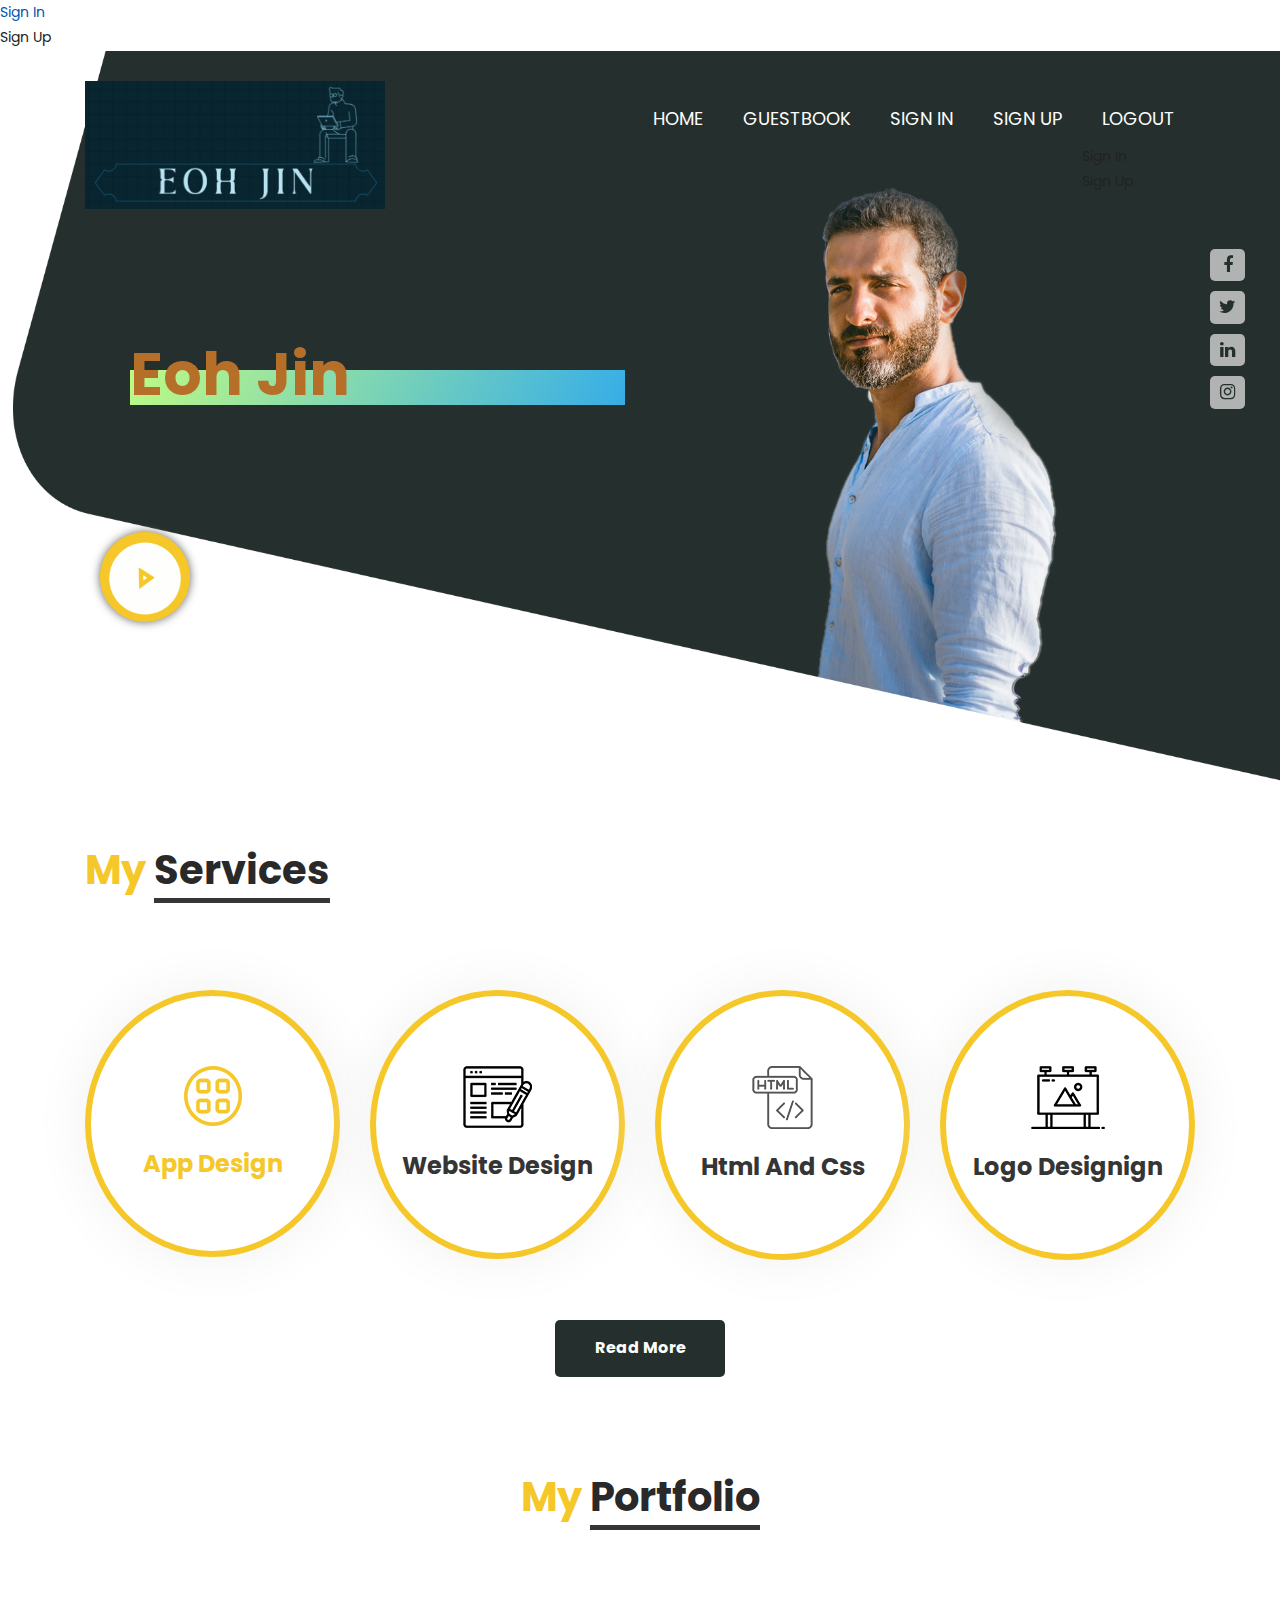
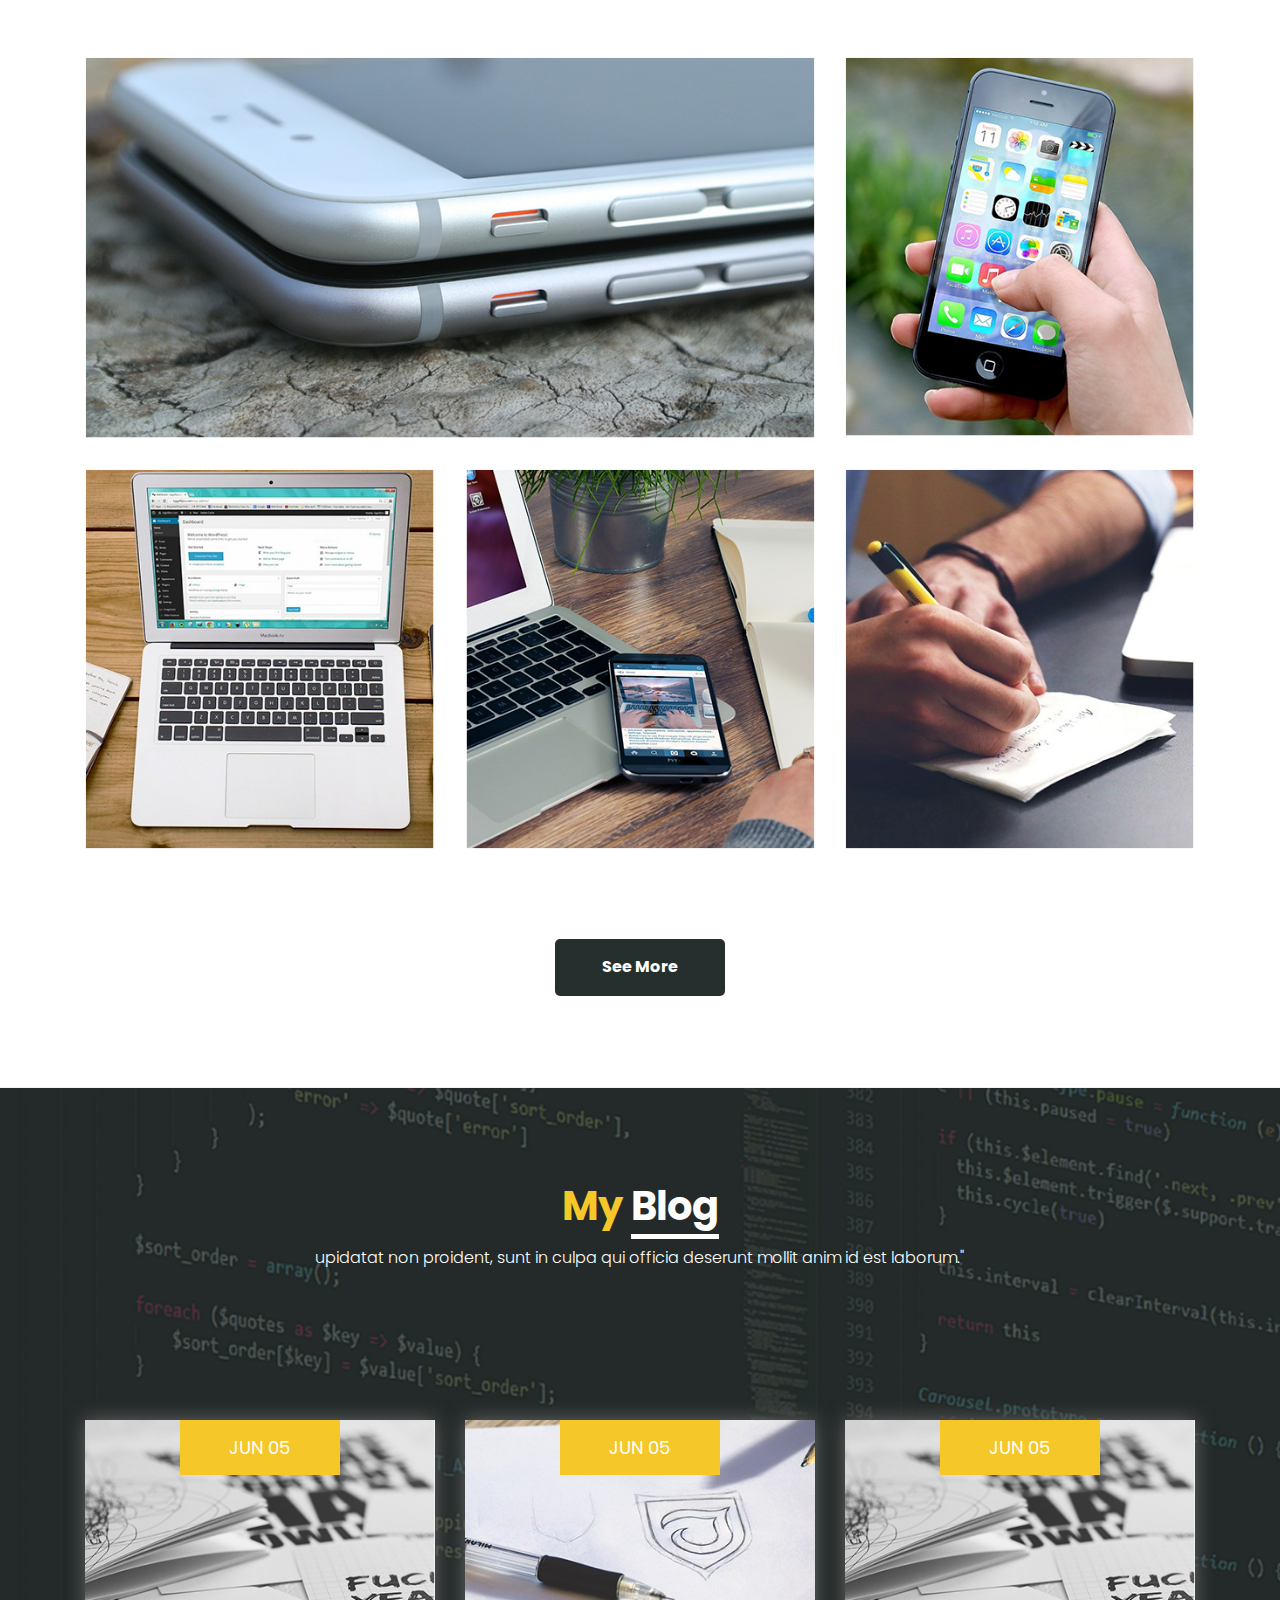
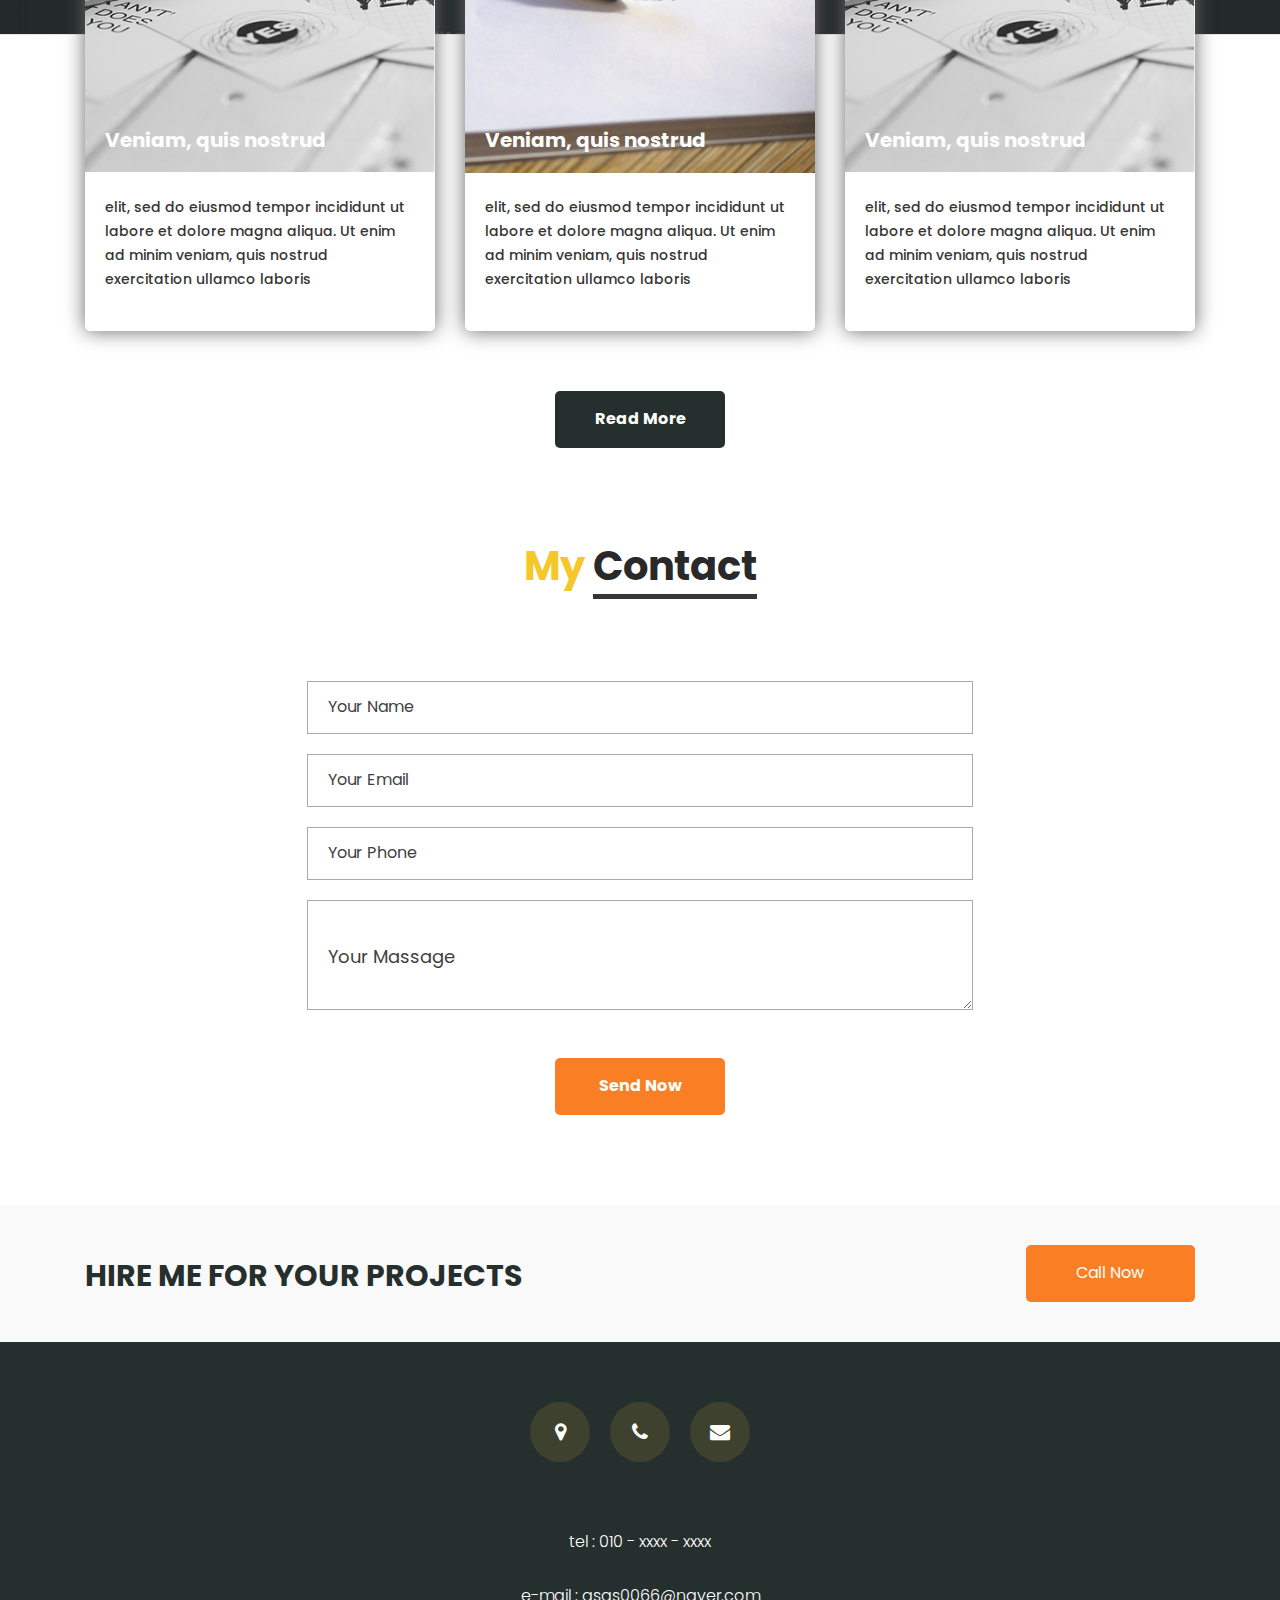
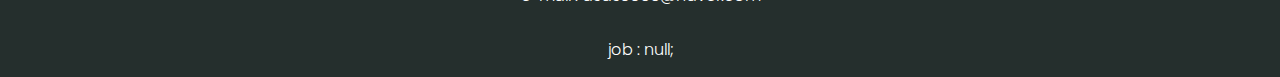
==== project/index.html @ a2859312 "Add files via upload" ====
<!DOCTYPE html>
<html lang="en">
   <head>
      <!-- basic -->
      <meta charset="utf-8">
      <meta http-equiv="X-UA-Compatible" content="IE=edge">
      <meta name="viewport" content="width=device-width, initial-scale=1">
      <!-- mobile metas -->
      <meta name="viewport" content="width=device-width, initial-scale=1">
      <meta name="viewport" content="initial-scale=1, maximum-scale=1">
      <!-- site metas -->
      <title>EOH JIN</title>
      <meta name="keywords" content="">
      <meta name="description" content="">
      <meta name="author" content="">
      <!-- bootstrap css -->
      <link rel="stylesheet" type="text/css" href="css/bootstrap.min.css">
      <!-- style css -->
      <link rel="stylesheet" type="text/css" href="css/style.css">
      <!-- Responsive-->
      <link rel="stylesheet" href="css/responsive.css">
      <!-- fevicon -->
      <link rel="icon" href="images/fevicon.png" type="image/gif">
      <!-- Scrollbar Custom CSS -->
      <link rel="stylesheet" href="css/jquery.mCustomScrollbar.min.css">
      <!-- Tweaks for older IEs-->
      <link rel="stylesheet" href="https://netdna.bootstrapcdn.com/font-awesome/4.0.3/css/font-awesome.css">
      <!-- fonts -->
      <link href="https://fonts.googleapis.com/css2?family=Poppins:wght@400;500;700&display=swap" rel="stylesheet">
      <!-- font awesome css -->
      <link rel="stylesheet" href="path/to/font-awesome/css/font-awesome.min.css">
   </head>
   <body>
      <nav>
         <ul>
             <li><a href="login.html" id="signInBtn">Sign In</a></li>
             <li><a href="contact.html" id="signUpBtn">Sign Up</a></li>
             <li><a href="#" id="logoutBtn" style="display: none;">Logout</a></li>
         </ul>
     </nav>
     
      <!-- header section start -->
      <div class="header_section">
         <div class="container">
            <nav class="navbar navbar-expand-lg navbar-light bg-light">
               <div class="logo"><a href="index.html"><img src="images/logo.png"></a></div>
               <button class="navbar-toggler" type="button" data-toggle="collapse" data-target="#navbarSupportedContent" aria-controls="navbarSupportedContent" aria-expanded="false" aria-label="Toggle navigation">
               <span class="navbar-toggler-icon"></span>
               </button>
               <div class="collapse navbar-collapse" id="navbarSupportedContent">
                  <ul class="navbar-nav ml-auto">
                     <li class="nav-item">
                        <a class="nav-link" href="index.html">Home</a>
                     </li>
                     <!-- <li class="nav-item">
                        <a class="nav-link" href="portfolio.html">Profile</a>
                     </li> -->
                     <li class="nav-item">
                        <a class="nav-link" href="service.html">Guestbook</a>
                     </li>
                     <li class="nav-item">
                        <a class="nav-link" href="blog.html">Sign in</a>
                     </li>
                     <li class="nav-item">
                        <a class="nav-link" href="contact.html">Sign up</a>
                     </li>
                     <li class="nav-item">
                        <a class="nav-link" href="" onclick="logout();">logout</a>


                        <ul>
                           <li><a href="blog.html" id="signInBtn">Sign In</a></li>
                           <li><a href="contact.html" id="signUpBtn">Sign Up</a></li>
                           <li><a href="#" id="logoutBtn" style="display: none;">Logout</a></li>
                       </ul>


                     </li>
                  </ul>
               </div>
            </nav>
         </div>
         <!-- banner section start -->
         <div class="banner_section layout_padding">
            <section class="slide-wrapper">
               <div class="container-fluid">
                  <div id="myCarousel" class="carousel slide" data-ride="carousel">
                     <ol class="carousel-indicators">
                        <li data-target="#myCarousel" data-slide-to="0" class="active"></li>
                        <li data-target="#myCarousel" data-slide-to="1"></li>
                        <li data-target="#myCarousel" data-slide-to="2"></li>
                        <li data-target="#myCarousel" data-slide-to="3"></li>
                     </ol>
                     <div class="carousel-inner">
                        <div class="carousel-item active">
                           <div class="container-fluid">
                              <div class="row">
                                 <div class="col-md-6">
                                    <div class="banner_taital_main">
                                       <h1 class="banner_taital">Eoh Jin<br></h1>
                                    </div>
                                 </div>
                                 <div class="col-md-6">
                                    <div class="social_icon">
                                       <ul>
                                          <li><a href="#"><i class="fa fa-facebook" aria-hidden="true"></i></a></li>
                                          <li><a href="#"><i class="fa fa-twitter" aria-hidden="true"></i></a></li>
                                          <li><a href="#"><i class="fa fa-linkedin" aria-hidden="true"></i></a></li>
                                          <li><a href="#"><i class="fa fa-instagram" aria-hidden="true"></i></a></li>
                                       </ul>
                                    </div>
                                 </div>
                              </div>
                           </div>
                        </div>
                        <div class="carousel-item">
                           <div class="container-fluid">
                              <div class="row">
                                 <div class="col-md-6">
                                    <div class="banner_taital_main">
                                       <h3 class="banner_text">Hello Am <br>Joy Seno</h3>
                                       <h1 class="banner_taital">UI/UX Designer</h1>
                                    </div>
                                 </div>
                                 <div class="col-md-6">
                                    <div class="social_icon">
                                       <ul>
                                          <li><a href="#"><i class="fa fa-facebook" aria-hidden="true"></i></a></li>
                                          <li><a href="#"><i class="fa fa-twitter" aria-hidden="true"></i></a></li>
                                          <li><a href="#"><i class="fa fa-linkedin" aria-hidden="true"></i></a></li>
                                          <li><a href="#"><i class="fa fa-instagram" aria-hidden="true"></i></a></li>
                                       </ul>
                                    </div>
                                 </div>
                              </div>
                           </div>
                        </div>
                        <div class="carousel-item">
                           <div class="container-fluid">
                              <div class="row">
                                 <div class="col-md-6">
                                    <div class="banner_taital_main">
                                       <h3 class="banner_text">Hello Am <br>Joy Seno</h3>
                                       <h1 class="banner_taital">UI/UX Designer</h1>
                                    </div>
                                 </div>
                                 <div class="col-md-6">
                                    <div class="social_icon">
                                       <ul>
                                          <li><a href="#"><i class="fa fa-facebook" aria-hidden="true"></i></a></li>
                                          <li><a href="#"><i class="fa fa-twitter" aria-hidden="true"></i></a></li>
                                          <li><a href="#"><i class="fa fa-linkedin" aria-hidden="true"></i></a></li>
                                          <li><a href="#"><i class="fa fa-instagram" aria-hidden="true"></i></a></li>
                                       </ul>
                                    </div>
                                 </div>
                              </div>
                           </div>
                        </div>
                        <div class="carousel-item">
                           <div class="container-fluid">
                              <div class="row">
                                 <div class="col-md-6">
                                    <div class="banner_taital_main">
                                       <h3 class="banner_text">Hello Am <br>Joy Seno</h3>
                                       <h1 class="banner_taital">UI/UX Designer</h1>
                                    </div>
                                 </div>
                                 <div class="col-md-6">
                                    <div class="social_icon">
                                       <ul>
                                          <li><a href="#"><i class="fa fa-facebook" aria-hidden="true"></i></a></li>
                                          <li><a href="#"><i class="fa fa-twitter" aria-hidden="true"></i></a></li>
                                          <li><a href="#"><i class="fa fa-linkedin" aria-hidden="true"></i></a></li>
                                          <li><a href="#"><i class="fa fa-instagram" aria-hidden="true"></i></a></li>
                                       </ul>
                                    </div>
                                 </div>
                              </div>
                           </div>
                        </div>
                     </div>
                  </div>
               </div>
            </section>
            <div class="container">
               <div class="video_bt">
                  <div class="play_icon"><img src="images/play-icon.png"></div>
               </div>
            </div>
         </div>
         <!-- banner section end -->
      </div>
      <!-- header section end -->
      <!-- services section start -->
      <div class="services_section layout_padding">
         <div class="container">
            <div class="row">
               <div class="col-sm-12">
                  <h1 class="services_taital">My <span class="portfolio_taital_1">Services</span></h1>
               </div>
            </div>
         </div>
         <div class="container">
            <div class="services_section_2">
               <div class="row">
                  <div class="col-lg-3 col-sm-6">
                     <div class="box_main ">
                        <div class="app_icon"><img src="images/icon-1.png"></div>
                        <div class="app_icon_1"><img src="images/icon-1.png"></div>
                        <h4 class="services_text active">App Design</h4>
                     </div>
                  </div>
                  <div class="col-lg-3 col-sm-6">
                     <div class="box_main ">
                        <div class="app_icon"><img src="images/icon-2.png"></div>
                        <div class="app_icon_1"><img src="images/icon-6.png"></div>
                        <h4 class="services_text">Website Design</h4>
                     </div>
                  </div>
                  <div class="col-lg-3 col-sm-6">
                     <div class="box_main ">
                        <div class="app_icon"><img src="images/icon-3.png"></div>
                        <div class="app_icon_1"><img src="images/icon-7.png"></div>
                        <h4 class="services_text">Html And Css</h4>
                     </div>
                  </div>
                  <div class="col-lg-3 col-sm-6">
                     <div class="box_main ">
                        <div class="app_icon"><img src="images/icon-4.png"></div>
                        <div class="app_icon_1"><img src="images/icon-8.png"></div>
                        <h4 class="services_text">Logo Designign</h4>
                     </div>
                  </div>
               </div>
               <div class="readmore_bt"><a href="#">Read More</a></div>
            </div>
         </div>
      </div>
      <!-- services section end -->
      <!-- portfolio section start -->
      <div class="portfolio_section layout_padding">
         <div class="container">
            <div class="row">
               <div class="col-sm-12">
                  <h1 class="portfolio_taital">My <span class="portfolio_taital_1">Portfolio</span></h1>
               </div>
            </div>
            <div class="portfolio_section">
               <div class="portfolio_section_2">
                  <div class="row">
                     <div class="col-md-8">
                        <div class="container_main">
                           <img src="images/img-1.png" alt="" class="image">
                           <div class="overlay">
                              <div class="text">
                                 <div class="btn_main">
                                    <div class="buy_bt"><a href="#">See More</a></div>
                                 </div>
                              </div>
                           </div>
                        </div>
                     </div>
                     <div class="col-md-4">
                        <div class="container_main">
                           <img src="images/img-2.png" alt="" class="image">
                           <div class="overlay">
                              <div class="text">
                                 <div class="btn_main">
                                    <div class="buy_bt"><a href="#">See More</a></div>
                                 </div>
                              </div>
                           </div>
                        </div>
                     </div>
                  </div>
               </div>
               <div class="portfolio_section_2">
                  <div class="row">
                     <div class="col-md-4">
                        <div class="container_main">
                           <img src="images/img-3.png" alt="" class="image">
                           <div class="overlay">
                              <div class="text">
                                 <div class="btn_main">
                                    <div class="buy_bt"><a href="#">See More</a></div>
                                 </div>
                              </div>
                           </div>
                        </div>
                     </div>
                     <div class="col-md-4">
                        <div class="container_main">
                           <img src="images/img-4.png" alt="" class="image">
                           <div class="overlay">
                              <div class="text">
                                 <div class="btn_main">
                                    <div class="buy_bt"><a href="#">See More</a></div>
                                 </div>
                              </div>
                           </div>
                        </div>
                     </div>
                     <div class="col-md-4">
                        <div class="container_main">
                           <img src="images/img-5.png" alt="" class="image">
                           <div class="overlay">
                              <div class="text">
                                 <div class="btn_main">
                                    <div class="buy_bt"><a href="#">See More</a></div>
                                 </div>
                              </div>
                           </div>
                        </div>
                     </div>
                  </div>
               </div>
            </div>
            <div class="seemore_bt"><a href="#">See More</a></div>
         </div>
      </div>
      <!-- portfolio section end -->
      <!-- blog section start -->
      <div class="blog_section layout_padding">
         <div class="container">
            <div class="row">
               <div class="col-sm-12">
                  <h1 class="blog_taital">My <span class="blog_taital_1">Blog</span></h1>
                  <p class="blog_text">upidatat non proident, sunt in culpa qui officia deserunt mollit anim id est laborum."</p>
               </div>
            </div>
         </div>
         <div class="blog_section_2">
            <div class="container">
               <div class="row">
                  <div class="col-md-4">
                     <div class="blog_box">
                        <div class="blog_img">
                           <h4 class="date_text">Jun 05</h4>
                           <h4 class="prep_text">Veniam, quis nostrud </h4>
                        </div>
                        <p class="lorem_text">elit, sed do eiusmod tempor incididunt ut labore et dolore magna aliqua. Ut enim ad minim veniam, quis nostrud exercitation ullamco laboris</p>
                     </div>
                  </div>
                  <div class="col-md-4">
                     <div class="blog_box">
                        <div class="blog_img_2">
                           <h4 class="date_text">Jun 05</h4>
                           <h4 class="prep_text">Veniam, quis nostrud </h4>
                        </div>
                        <p class="lorem_text">elit, sed do eiusmod tempor incididunt ut labore et dolore magna aliqua. Ut enim ad minim veniam, quis nostrud exercitation ullamco laboris</p>
                     </div>
                  </div>
                  <div class="col-md-4">
                     <div class="blog_box">
                        <div class="blog_box_3">
                           <div class="blog_img">
                              <h4 class="date_text">Jun 05</h4>
                              <h4 class="prep_text">Veniam, quis nostrud </h4>
                           </div>
                           <p class="lorem_text">elit, sed do eiusmod tempor incididunt ut labore et dolore magna aliqua. Ut enim ad minim veniam, quis nostrud exercitation ullamco laboris</p>
                        </div>
                     </div>
                  </div>
               </div>
               <div class="readmore_bt_1"><a href="#">Read More</a></div>
            </div>
         </div>
      </div>
      <!-- blog section end -->
      <!-- contact section start -->
      <div class="contact_section layout_padding">
         <div class="container">
            <div class="row">
               <div class="col-sm-12">
                  <h1 class="contact_taital">My <span class="contact_taital_1">Contact</span></h1>
               </div>
            </div>
            <div class="contact_section_2">
               <div class="row">
                  <div class="col-md-12">
                     <div class="mail_section_1">
                        <input type="text" class="mail_text" placeholder="Your Name" name="Your Name">
                        <input type="text" class="mail_text" placeholder="Your Email" name="Your Email">
                        <input type="text" class="mail_text" placeholder="Your Phone" name="Your Phone">
                        <textarea class="massage-bt" placeholder="Your Massage" rows="5" id="comment" name="Your Massage"></textarea>
                        <div class="send_bt"><a href="#">Send Now</a></div>
                     </div>
                  </div>
               </div>
            </div>
         </div>
      </div>
      <!-- contact section end -->
      <!-- project box section start -->
      <div class="project_box">
         <div class="container">
            <div class="project_main">
               <h1 class="hire_text">Hire me for your projects</h1>
               <div class="callnow_bt"><a href="#">Call Now</a></div>
            </div>
         </div>
      </div>
      <!-- project box section end -->
      <!-- footer section start -->
      <div class="footer_section">
         <div class="container">
            <div class="location_text">
               <ul>
                  <li>
                     <a href="#"><i class="fa fa-map-marker" aria-hidden="true"></i></a>
                  </li>
                  <li>
                     <a href="#"><i class="fa fa-phone" aria-hidden="true"></i></a>
                  </li>
                  <li>
                     <a href="#"><i class="fa fa-envelope" aria-hidden="true"></i></a>
                  </li>
               </ul>
            </div>
         </div>
      </div>
      <!-- footer section end -->
      <!-- copyright section start -->
      <div class="copyright_section">
         <div class="container">
            <p class="copyright_text">tel : 010 - xxxx - xxxx</p>
            <p class="copyright_text">e-mail : asas0066@naver.com</p>
            <p class="copyright_text">job : null;</p>
         </div>
      </div>
      <!-- copyright section end -->
      <!-- Javascript files-->
      <script src="js/jquery.min.js"></script>
      <script src="js/popper.min.js"></script>
      <script src="js/bootstrap.bundle.min.js"></script>
      <script src="js/jquery-3.0.0.min.js"></script>
      <script src="js/plugin.js"></script>
      <!-- sidebar -->
      <script src="js/jquery.mCustomScrollbar.concat.min.js"></script>
      <script src="js/custom.js"></script>
      <script>
         $('#myCarousel').carousel({
            interval: false
         });
         
         //scroll slides on swipe for touch enabled devices
         
         $("#myCarousel").on("touchstart", function(event){
         
            var yClick = event.originalEvent.touches[0].pageY;
            $(this).one("touchmove", function(event){
         
                var yMove = event.originalEvent.touches[0].pageY;
                if( Math.floor(yClick - yMove) > 1 ){
                    $(".carousel").carousel('next');
                }
                else if( Math.floor(yClick - yMove) < -1 ){
                    $(".carousel").carousel('prev');
                }
            });
            $(".carousel").on("touchend", function(){
                $(this).off("touchmove");
            });
         });

         document.addEventListener("DOMContentLoaded", function () {
    const signInBtn = document.getElementById("signInBtn");
    const signUpBtn = document.getElementById("signUpBtn");
    const logoutBtn = document.getElementById("logoutBtn");

    // 로그인 상태 확인 (예: localStorage에 userId가 저장되어 있으면 로그인 상태)
    const isLoggedIn = localStorage.getItem("userId");

    if (isLoggedIn) {
        signInBtn.style.display = "none";
        signUpBtn.style.display = "none";
        logoutBtn.style.display = "block";
    } else {
        signInBtn.style.display = "block";
        signUpBtn.style.display = "block";
        logoutBtn.style.display = "none";
    }

    // 로그아웃 버튼 클릭 시 로그아웃 처리
    logoutBtn.addEventListener("click", function () {
        localStorage.removeItem("userId"); // 로그인 정보 삭제
        alert("로그아웃 되었습니다.");
        location.reload(); // 페이지 새로고침
    });
});

         // function logout() {
         //    localStorage.removeItem('sign');
         //    alert('로그아웃 되었습니다.');
         //    if(JSON.parse(localStorage.getItem('sign'))) {
         //       console.log('ddd');
         //    }
         // }
      </script>
   </body>
</html>
---- project/css/style.css ----
/*--------------------------------------------------------------------- File Name: style.css ---------------------------------------------------------------------*/


/*--------------------------------------------------------------------- import Fonts ---------------------------------------------------------------------*/

@import url('https://fonts.googleapis.com/css?family=Rajdhani:300,400,500,600,700');
@import url('https://fonts.googleapis.com/css?family=Poppins:100,100i,200,200i,300,300i,400,400i,500,500i,600,600i,700,700i,800,800i,900,900i');
@font-face {
    font-family: "Righteous";
    src: url("../fonts/BalooChettan-Regular.ttf");
    src: url("../fonts/BalooChettan-Regular.ttf");
}


/*****---------------------------------------- 1) font-family: 'Rajdhani', sans-serif;
 2) font-family: 'Poppins', sans-serif;
 ----------------------------------------*****/


/*--------------------------------------------------------------------- import Files ---------------------------------------------------------------------*/

@import url(animate.min.css);
@import url(normalize.css);
@import url(icomoon.css);
@import url(css/font-awesome.min.css);
@import url(meanmenu.css);
@import url(owl.carousel.min.css);
@import url(swiper.min.css);
@import url(slick.css);
@import url(jquery.fancybox.min.css);
@import url(jquery-ui.css);
@import url(nice-select.css);

/*--------------------------------------------------------------------- skeleton ---------------------------------------------------------------------*/

* {
    box-sizing: border-box !important;
    transition: ease all 0.5s;
}

html {
    scroll-behavior: smooth;
}

body {
    color: #666666;
    font-size: 14px;
    line-height: 1.80857;
    font-weight: normal;
    overflow-x: hidden;
    font-family: 'Poppins', sans-serif;
}

a {
    color: #1f1f1f;
    text-decoration: none !important;
    outline: none !important;
    -webkit-transition: all .3s ease-in-out;
    -moz-transition: all .3s ease-in-out;
    -ms-transition: all .3s ease-in-out;
    -o-transition: all .3s ease-in-out;
    transition: all .3s ease-in-out;
}

h1,
h2,
h3,
h4,
h5,
h6 {
    letter-spacing: 0;
    font-weight: normal;
    position: relative;
    padding: 0 0 10px 0;
    font-weight: normal;
    line-height: normal;
    color: #111111;
    margin: 0
}

h1 {
    font-size: 24px
}

h2 {
    font-size: 22px
}

h3 {
    font-size: 18px
}

h4 {
    font-size: 16px
}

h5 {
    font-size: 14px
}

h6 {
    font-size: 13px
}

*,
*::after,
*::before {
    -webkit-box-sizing: border-box;
    -moz-box-sizing: border-box;
    box-sizing: border-box;
}

h1 a,
h2 a,
h3 a,
h4 a,
h5 a,
h6 a {
    color: #212121;
    text-decoration: none!important;
    opacity: 1
}

button:focus {
    outline: none;
}

ul,
li,
ol {
    margin: 0px;
    padding: 0px;
    list-style: none;
}

p {
    margin: 20px;
    font-weight: 300;
    font-size: 15px;
    line-height: 24px;
}

a {
    color: #222222;
    text-decoration: none;
    outline: none !important;
}

a,
.btn {
    text-decoration: none !important;
    outline: none !important;
    -webkit-transition: all .3s ease-in-out;
    -moz-transition: all .3s ease-in-out;
    -ms-transition: all .3s ease-in-out;
    -o-transition: all .3s ease-in-out;
    transition: all .3s ease-in-out;
}

img {
    max-width: 100%;
    height: auto;
}

 :focus {
    outline: 0;
}

.paddind_bottom_0 {
    padding-bottom: 0 !important;
}

.btn-custom {
    margin-top: 20px;
    background-color: transparent !important;
    border: 2px solid #ddd;
    padding: 12px 40px;
    font-size: 16px;
}

.lead {
    font-size: 18px;
    line-height: 30px;
    color: #767676;
    margin: 0;
    padding: 0;
}

.form-control:focus {
    border-color: #ffffff !important;
    box-shadow: 0 0 0 .2rem rgba(255, 255, 255, .25);
}

.navbar-form input {
    border: none !important;
}

.badge {
    font-weight: 500;
}

blockquote {
    margin: 20px 0 20px;
    padding: 30px;
}

button {
    border: 0;
    margin: 0;
    padding: 0;
    cursor: pointer;
}

.full {
    float: left;
    width: 100%;
}

.layout_padding {
    padding-top: 90px;
    padding-bottom: 0px;
}

.padding_0 {
    padding: 0px;
}


/* header section start */

.header_section {
    width: 100%;
    float: left;
    background-image: url(../images/banner-bg.png);
    height: auto;
    background-size: 100%;
    background-repeat: no-repeat;
}

.header_bg {
    background: #000;
}

.bg-light {
    background-color: transparent !important;
}

.logo {
    width: 27%;
    float: left;
}

.ml-auto,
.mx-auto {
    margin-left: auto!important;
}

.navbar-expand-lg .navbar-nav .nav-link {
    padding-right: 20px;
    padding-left: 20px;
    font-size: 18px;
    color: #fefefd;
    border-radius: 40px;
    text-transform: uppercase;
}

.navbar-light .navbar-nav .nav-link:focus,
.navbar-light .navbar-nav .nav-link:hover {
    color: #f8ca29;
}

.navbar {
    padding: 30px 0px 30px 0px;
}


/* header section end */


/* banner section start */

.banner_section {
    width: 100%;
    float: left;
    padding: 0px 0px 220px 0px;
}

.banner_taital_main {
    width: 100%;
    float: left;
    padding-left: 100px;
    padding-top: 100px;
}

.banner_taital {
    width: 100%;
    float: left;
    font-size: 60px;
    color: #fefefd;
    font-weight: bold;
    padding-bottom: 0px;
    line-height: 70px;
    background-image: linear-gradient(120deg, #bffa84 0%, #36ade8 100%);
    background-repeat: no-repeat;
    background-size: 100% 50%;
    background-position: 0 88%;
    transition: background-size 0.25s ease-in;
    color: rgb(181, 111, 41);
}

.banner_taital:hover {
    background-size: 100% 100%;
}

.banner_text {
    width: 100%;
    float: left;
    font-size: 24px;
    color: #fefefd;
}

.social_icon {
    width: 100%;
    float: right;
    text-align: right;
}

.social_icon ul {
    margin: 0px;
    padding: 0px;
    display: inline-block;
}

.social_icon li {}

.social_icon li a {
    float: left;
    padding: 0px 0px;
    background-color: #b0b3b2;
    color: #252f2d;
    border-radius: 5px;
    font-size: 18px;
    margin-right: 5px;
    width: 35px;
    text-align: center;
    margin-top: 10px;
}

.social_icon li a:hover {
    background-color: #ffffff;
    color: #252f2d;
}

.video_bt {
    width: 100%;
    float: left;
    padding-top: 120px;
    padding-left: 20px;
}

.play_icon img {
    width: 80px;
}

.play_icon {
    width: 100%;
    margin: 0 auto;
    position: relative;
    z-index: 5;
}

.play_icon::before {
    content: '';
    position: absolute;
    top: 40px;
    left: 40px;
    width: 90px;
    height: 90px;
    transform: translate(-50%, -50%);
    background-color: #f5c729;
    border-radius: 100%;
    animation: fadeEffect 1.3s infinite ease;
    box-shadow: 0px 0px 10px 0px;
    right: initial;
    margin: 0 auto;
    z-index: -1;
}

@keyframes fadeEffect {
    0% {
        transform: translate(-50%, -50%) scale(1);
        opacity: 1
    }
    100% {
        transform: translate(-50%, -50%) scale(1.2);
        opacity: 0;
    }
}

.carousel-inner,
.carousel,
.carousel-item,
.container,
.fill {
    width: 100%;
    background-position: center center;
    background-size: cover;
}

.slide-wrapper {
    display: inline;
}

.slide-wrapper .container {
    padding: 0;
}


/*------------------------------ vertical bootstrap slider----------------------------*/

.banner_section .carousel-inner>.carousel-item.carousel-item-next,
.banner_section .carousel-inner>.carousel-item.active.carousel-item-right {
    transform: translate3d(0, 100%, 0);
    -webkit-transform: translate3d(0, 100%, 0);
    -ms-transform: translate3d(0, 100%, 0);
    -moz-transform: translate3d(0, 100%, 0);
    -o-transform: translate3d(0, 100%, 0);
    top: 0;
}

.banner_section .carousel-inner>.carousel-item.carousel-item-prev,
.banner_section .carousel-inner>.carousel-item.active.carousel-item-left {
    transform: translate3d(0, -100%, 0);
    -webkit-transform: translate3d(0, -100%, 0);
    -moz-transform: translate3d(0, -100%, 0);
    -ms-transform: translate3d(0, -100%, 0);
    -o-transform: translate3d(0, -100%, 0);
    top: 0;
}

.banner_section .carousel-inner>.carousel-item.next.carousel-item-left,
.banner_section .carousel-inner>.carousel-item.carousel-item-prev.carousel-item-right,
.banner_section .carousel-inner>.carousel-item.active {
    transform: translate3d(0, 0, 0);
    -webkit-transform: translate3d(0, 0, 0);
    -ms-transform: translate3d(0, 0, 0);
    ;
    -moz-transform: translate3d(0, 0, 0);
    -o-transform: translate3d(0, 0, 0);
    top: 0;
}


/*------------------------------- vertical carousel indicators ------------------------------*/

.carousel-indicators {
    position: absolute;
    top: 0;
    bottom: 0;
    margin: auto;
    height: 20px;
    right: 10px;
    left: auto;
    width: auto;
    -webkit-transform: rotate(90deg);
    -moz-transform: rotate(90deg);
    -ms-transform: rotate(90deg);
    -o-transform: rotate(90deg);
    transform: rotate(90deg);
    display: none;
}

.carousel-indicators li {
    display: block;
    margin-bottom: 5px;
    width: 15px;
    height: 15px;
    border-radius: 100%;
    background-color: #0fbdd7
}

.carousel-indicators li.active {
    margin-bottom: 5px;
    background: #ffffff;
}


/* banner section end */


/* services section start */

.services_section {
    width: 100%;
    float: left;
    padding-top: 0px;
}

.services_taital {
    width: 100%;
    float: left;
    font-size: 40px;
    color: #f5c729;
    font-weight: bold;
}

.services_text {
    width: 100%;
    font-size: 24px;
    color: #343534;
    font-weight: bold;
    padding: 20px 0px 0px 0px;
    text-align: center;
}

.services_section_2 {
    width: 100%;
    float: left;
    padding-top: 80px;
}

.box_main {
    width: 100%;
    border-radius: 100%;
    border: 6px solid #f5c729;
    height: auto;
    padding: 70px 0px;
    box-shadow: 0px 0px 60px 0px #f0f0ef;
}

.app_icon {
    width: 100%;
    margin: 0 auto;
    text-align: center;
    align-items: center;
    justify-content: center;
}

.app_icon_1 {
    width: 100%;
    margin: 0 auto;
    text-align: center;
    align-items: center;
    justify-content: center;
    display: none;
}

.box_main:hover .services_text {
    color: #f5c729;
}

.services_text.active {
    color: #f5c729;
}

.box_main:hover .app_icon_1 {
    display: block;
}

.box_main:hover .app_icon {
    display: none;
}

.readmore_bt {
    width: 170px;
    margin: 0 auto;
    text-align: center;
    margin-top: 50px;
}

.readmore_bt a {
    width: 100%;
    float: left;
    text-align: center;
    font-size: 16px;
    color: #fefefd;
    background-color: #252f2d;
    padding: 14px 20px;
    margin-top: 10px;
    border-radius: 5px;
    font-weight: bold;
}

.readmore_bt a:hover {
    background-color: #f5c729;
    color: #fefefd;
}


/* services section end */


/* portfolio section start */

.portfolio_section {
    width: 100%;
    float: left;
    padding: 90px 0px;
}

.portfolio_taital {
    width: 100%;
    float: left;
    font-size: 40px;
    color: #f5c729;
    font-weight: bold;
    text-align: center;
}

.portfolio_taital_1 {
    color: #292929;
    border-bottom: 5px solid #363636;
}

.portfolio_section_2 {
    width: 100%;
    float: left;
    padding-top: 30px;
}

.image {
    display: block;
    width: 100%;
    height: auto;
}

.overlay {
    position: absolute;
    top: 0;
    bottom: 0;
    left: 0;
    right: 0;
    height: 100%;
    width: 100%;
    opacity: 0;
    transition: .5s ease;
    background-color: rgb(45, 45, 45, 0.5);
    margin: 0 auto;
}

.container_main {
    position: relative;
}

.container_main:hover .overlay {
    opacity: 1;
}

.text {
    color: white;
    font-size: 20px;
    position: absolute;
    top: 50%;
    left: 50%;
    -webkit-transform: translate(-50%, -50%);
    -ms-transform: translate(-50%, -50%);
    transform: translate(-50%, -50%);
    width: 80%;
}

.btn_main {
    width: 100%;
    text-align: center;
}

.buy_bt {
    width: 160px;
    margin: 0 auto;
    text-align: center;
}

.buy_bt a {
    width: 100%;
    float: left;
    text-align: center;
    font-size: 14px;
    color: #252525;
    background-color: #fefefd;
    padding: 10px 0px;
    border-radius: 5px;
    font-weight: bold;
    text-transform: uppercase;
}

.buy_bt a:hover {
    color: #fefefd;
    background-color: #f5c729;
}

.seemore_bt {
    width: 170px;
    margin: 0 auto;
    text-align: center;
    display: flex;
}

.seemore_bt a {
    width: 100%;
    text-align: center;
    font-size: 16px;
    color: #fefefd;
    background-color: #252f2d;
    padding: 14px 0px;
    font-weight: bold;
    border-radius: 5px;
}

.seemore_bt a:hover {
    background-color: #f5c729;
    color: #fefefd;
}


/* portfolio section end */


/* blog section start */

.blog_section {
    width: 100%;
    float: left;
    background-image: url(../images/blog-bg.png);
    height: 550px;
    background-size: cover;
    margin-bottom: 410px;
}

.blog_taital {
    width: 100%;
    float: left;
    font-size: 40px;
    color: #f5c729;
    font-weight: bold;
    text-align: center;
}

.blog_taital_1 {
    color: #fefefd;
    border-bottom: 5px solid #fefefd;
}

.blog_text {
    width: 100%;
    float: left;
    font-size: 16px;
    color: #fefefd;
    text-align: center;
    margin: 0px;
}

.blog_section_2 {
    width: 100%;
    float: left;
    padding-top: 150px;
}

.blog_box {
    width: 100%;
    background-color: #ffffff;
    box-shadow: 0px 0px 20px 0px;
    padding: 0px 0px 20px 0px;
    border-bottom-right-radius: 5px;
    border-bottom-left-radius: 5px;
}

.blog_img {
    width: 100%;
    background-image: url(../images/blog-img1.png);
    height: auto;
    background-size: 100%;
    background-repeat: no-repeat;
}

.blog_img_2 {
    width: 100%;
    background-image: url(../images/blog-img2.png);
    height: auto;
    background-size: 100%;
    background-repeat: no-repeat;
}

.blog_img_3 {
    width: 100%;
    background-image: url(../images/blog-img3.png);
    height: auto;
    background-size: 100%;
    background-repeat: no-repeat;
}

.date_text {
    width: 160px;
    margin: 0 auto;
    font-size: 18px;
    color: #fefefd;
    text-align: center;
    text-transform: uppercase;
    padding: 14px 0px;
    background-color: #f5c729;
}

.prep_text {
    width: 100%;
    font-size: 20px;
    color: #fefefd;
    font-weight: bold;
    padding: 250px 20px 20px 20px;
}

.lorem_text {
    width: 100%;
    font-size: 14px;
    color: #353534;
    margin: 0px;
    padding: 20px 20px;
    font-weight: 500;
}

.readmore_bt_1 {
    width: 170px;
    margin: 0 auto;
    text-align: center;
    margin-top: 50px;
}

.readmore_bt_1 a {
    width: 100%;
    float: left;
    text-align: center;
    font-size: 16px;
    color: #fefefd;
    background-color: #252f2d;
    padding: 14px 20px;
    margin-top: 10px;
    border-radius: 5px;
    font-weight: bold;
}

.readmore_bt_1 a:hover {
    background-color: #f5c729;
    color: #fefefd;
}


/* blog section end */


/* contact section start */

.contact_section {
    width: 100%;
    float: left;
    padding-bottom: 90px;
}

.contact_taital {
    width: 100%;
    float: left;
    font-size: 40px;
    color: #f5c729;
    font-weight: bold;
    text-align: center;
}

.contact_taital_1 {
    color: #292929;
    border-bottom: 5px solid #363636;
}

.contact_section_2 {
    width: 100%;
    float: left;
    padding-top: 55px;
}

.padding_left_0 {
    padding-left: 0px;
}

.mail_section_1 {
    width: 60%;
    margin: 0 auto;
}

.mail_text {
    width: 100%;
    float: left;
    font-size: 16px;
    color: #414140;
    background-color: #ffffff;
    border: 1px solid #aaaaa9;
    padding: 11px 20px;
    margin-top: 20px;
}

input.mail_text::placeholder {
    color: #414140;
}

.massage-bt {
    color: #414140;
    width: 100%;
    height: 110px;
    font-size: 18px;
    background-color: #ffffff;
    border: 1px solid #aaaaa9;
    padding: 40px 20px 0px 20px;
    height: 110px;
    margin-top: 20px;
}

textarea#comment.massage-bt::placeholder {
    color: #414140;
}

.send_bt {
    width: 170px;
    margin: 0 auto;
    text-align: center;
}

.send_bt a {
    width: 100%;
    text-align: center;
    font-size: 16px;
    color: #fefefd;
    background-color: #fa7e23;
    padding: 14px;
    margin-top: 40px;
    display: block;
    font-weight: bold;
    border-radius: 5px;
}

.send_bt a:hover {
    color: #fefefd;
    background-color: #252f2d;
}


/* contact section end */


/* project box section start */

.project_box {
    width: 100%;
    float: left;
    background-color: #f9f9f9;
    height: auto;
    padding: 40px 0px;
}

.project_main {
    width: 100%;
    display: flex;
}

.hire_text {
    width: 100%;
    font-size: 30px;
    color: #252f2d;
    text-transform: uppercase;
    font-weight: bold;
    padding-bottom: 0px;
    padding-top: 8px;
}

.callnow_bt {
    width: 200px;
    float: right;
    text-align: right;
}

.callnow_bt a {
    width: 100%;
    float: right;
    font-size: 16px;
    color: #fefefd;
    background-color: #fa7e23;
    padding: 14px;
    border-radius: 5px;
    text-align: center;
}

.callnow_bt a:hover {
    color: #fefefd;
    background-color: #252f2d;
}


/* project box section end */


/* footer section start */

.footer_section {
    width: 100%;
    float: left;
    background-color: #252f2d;
    height: auto;
    padding: 60px 0px 45px 0px;
}

.location_text {
    width: 100%;
    text-align: center;
    display: inline-block;
    margin: 0 auto;
}

.location_text ul {
    margin: 0px;
    padding: 0px;
    display: inline-block;
}

.location_text li {
    float: left;
}

.location_text li a {
    float: left;
    font-size: 20px;
    color: #fefefd;
    margin: 0px 10px;
    background-color: #3e412d;
    padding: 12px 0px;
    border-radius: 100%;
    width: 60px;
    text-align: center;
}

.location_text li a:hover {
    color: #252f2d;
    background-color: #fefefd;
}


/* footer section end */


/* copyright section start */

.copyright_section {
    width: 100%;
    float: left;
    background-color: #252f2d;
    height: auto;
}

.copyright_text {
    width: 100%;
    float: left;
    font-size: 16px;
    margin: 15px 0px;
    color: #ffffff;
    text-align: center;
}

.copyright_text a {
    color: #ffffff;
}

.copyright_text a:hover {
    color: #f5c729;
}


/* copyright section end */

.margin_top90 {
    margin-top: 90px;
}

.margin_90{
    margin: 90px 0px;
}
---- project/css/responsive.css ----
/*--------------------------------------------------------------------- File Name: responsive.css ---------------------------------------------------------------------*/


/*------------------------------------------------------------------- 991px x 768px ---------------------------------------------------------------------*/

@media only screen and (min-width: 768px) and (max-width: 991px) {
    .header-search {
        padding: 15px 0px;
    }
}


/*------------------------------------------------------------------- 767px x 599px ---------------------------------------------------------------------*/

@media only screen and (min-width: 599px) and (max-width: 767px) {
    .logo {
        text-align: center;
    }
    .cart-content-right {
        padding-bottom: 5px;
    }
    .mg {
        margin: 0px 0px;
    }
    .menu-area-main {
        height: 256px;
        overflow-y: auto;
    }
    .megamenu>.row [class*="col-"] {
        padding: 0px;
    }
    .menu-area-main .megamenu .men-cat {
        padding: 0px 15px;
    }
    .menu-area-main .megamenu .women-cat {
        padding: 0px 15px;
    }
    .menu-area-main .megamenu .el-cat {
        padding: 0px 15px;
    }
    .mean-container .mean-nav ul li a.mean-expand {
        height: 19px;
    }
    .category-box.women-box {
        display: none;
    }
    .cart-box {
        display: inline-block;
        margin: 0px 30px;
    }
    .wish-box {
        float: none;
        margin: 0px 30px;
        display: inline-block;
    }
    .menu-add {
        display: none;
    }
    .category-box {
        display: none;
    }
    .mean-container .mean-nav ul li ol {
        padding: 0px;
    }
    .mean-container .mean-nav ul li a {
        padding: 10px 20px;
        width: 94.8%;
    }
    .mean-container .mean-nav ul li li a {
        width: 92%;
        padding: 1em 4%;
    }
    .mean-container .mean-nav ul li li li a {
        width: 100%;
    }
    .header-search {
        padding: 15px 0px;
    }
    #collapseFilter.d-md-block {
        padding: 30px 0px;
    }
}


/*------------------------------------------------------------------- 599px x 280px ---------------------------------------------------------------------*/

@media only screen and (min-width: 280px) and (max-width: 599px) {
    .cart-content-right {
        padding-bottom: 5px;
    }
    .megamenu>.row [class*="col-"] {
        padding: 0px;
    }
    .menu-area-main .megamenu .men-cat {
        padding: 0px 15px;
    }
    .menu-area-main .megamenu .women-cat {
        padding: 0px 15px;
    }
    .menu-area-main .megamenu .el-cat {
        padding: 0px 15px;
    }
    .mean-container .mean-nav ul li a {
        padding: 1em 4%;
        width: 92%;
    }
    .mean-container .mean-nav ul li li a {
        width: 90%;
        padding: 1em 5%;
    }
    .mean-container .sub-full.megamenu-categories ol li a {
        padding: 5px 0px;
        text-transform: capitalize;
        width: 100%;
    }
    .megamenu .sub-full.megamenu-categories .women-box .banner-up-text a {
        width: auto;
        border: none;
        float: none;
    }
    .menu-area-main {
        height: 45px;
        overflow-y: auto;
    }
    .mean-container .mean-nav ul li a.mean-expand {
        top: 0;
    }
}

@media (min-width: 992px) and (max-width: 1199px) {
    .navbar-expand-lg .navbar-nav .nav-link {
        padding-right: 10px;
        padding-left: 10px;
    }
    .navbar {
        padding: 30px 0px 30px 50px;
    }
    .banner_section {
        padding: 0px 0px 155px 0px;
    }
    .banner_taital_main {
        padding-left: 50px;
        padding-top: 40px;
    }
    .banner_taital {
        font-size: 50px;
    }
    .video_bt {
        padding-top: 30px;
        padding-left: 50px;
    }
    .box_main {
        padding: 45px 0px;
    }
    .services_text {
        font-size: 20px;
    }
    .prep_text {
        padding: 190px 20px 20px 20px;
    }
}

@media (min-width: 768px) and (max-width: 991px) {
    .header_section {
        background-size: cover;
        background: #252f2d!important;
    }
    .logo {
        width: auto;
    }
    .navbar-expand-lg {
        padding: 15px 0px;
    }
    .navbar-brand {
        width: 60%;
        padding: 0px;
    }
    .navbar {
        padding: 10px 0px;
    }
    .navbar-toggler {
        background-color: #fff;
        border: 1px solid #fff;
    }
    .navbar-light .navbar-nav .nav-link {
        padding: 5px 5px 0px 5px;
        margin: 0px 0px 0px 0px;
        width: 45%;
        margin: 0 auto;
        text-align: center;
    }
    .form-group {
        margin-bottom: 1rem;
        display: none;
    }
    .banner_section {
        padding: 30px 0px;
        background-size: 100% 100%;
    }
    .banner_taital {
        font-size: 40px;
        line-height: normal;
    }
    .banner_taital_main {
        padding-left: 0px;
        padding-top: 50px;
    }
    .video_bt {
        padding-top: 30px;
    }
    .services_section {
        padding-top: 90px;
    }
    .box_main {
        width: 250px;
        padding: 60px 0px;
        margin: 0 auto;
        margin-top: 30px;
    }
    .blog_section {
        height: 380px;
    }
    .readmore_bt_1 a {
        color: #252525;
        background-color: #fefefe;
    }
    .blog_section_2 {
        padding-top: 30PX;
    }
    .blog_box {
        margin-top: 30px;
    }
    .prep_text {
        font-size: 20px;
        padding: 90px 20px 20px 20px;
    }
    .mail_section_1 {
        width: 100%;
    }
}

@media (min-width: 576px) and (max-width: 767px) {
    .header_section {
        background-size: cover;
        background: #252f2d!important;
    }
    .logo {
        width: auto;
    }
    .navbar-expand-lg {
        padding: 15px 0px;
    }
    .navbar-brand {
        width: 60%;
        padding: 0px;
    }
    .navbar {
        padding: 10px 0px;
    }
    .navbar-toggler {
        background-color: #fff;
        border: 1px solid #fff;
    }
    .navbar-light .navbar-nav .nav-link {
        padding: 5px 5px 0px 5px;
        margin: 0px 0px 0px 0px;
        width: 45%;
        margin: 0 auto;
        text-align: center;
    }
    .form-group {
        margin-bottom: 1rem;
        display: none;
    }
    .banner_section {
        padding: 30px 0px;
        background-size: 100% 100%;
    }
    .banner_taital {
        font-size: 26px;
        line-height: normal;
    }
    .banner_taital_main {
        padding-left: 0px;
        padding-top: 0px;
    }
    .video_bt {
        padding-top: 30px;
    }
    .social_icon {
        display: none;
    }
    .services_section {
        padding-top: 90px;
    }
    .box_main {
        width: 250px;
        padding: 60px 0px;
        margin: 0 auto;
        margin-top: 30px;
    }
    .portfolio_section_2 {
        padding-top: 0px;
    }
    .blog_section {
        height: auto;
        margin-bottom: 0px;
        padding-bottom: 90px;
    }
    .readmore_bt_1 a {
        color: #252525;
        background-color: #fefefe;
    }
    .blog_section_2 {
        padding-top: 30PX;
    }
    .blog_box {
        margin-top: 30px;
    }
    .mail_section_1 {
        width: 100%;
    }
    .project_main {
        display: block;
    }
    .hire_text {
        font-size: 20px;
        text-align: center;
    }
    .callnow_bt {
        width: 200px;
        float: none;
        text-align: center;
        margin: 0 auto;
        padding-top: 20px;
    }
}

@media (max-width: 575px) {
    .header_section {
        background-size: cover;
        background: #252f2d!important;
    }
    .logo {
        width: auto;
    }
    .navbar-expand-lg {
        padding: 15px 0px;
    }
    .navbar-brand {
        width: 60%;
        padding: 0px;
    }
    .navbar {
        padding: 10px 0px;
    }
    .navbar-toggler {
        background-color: #fff;
        border: 1px solid #fff;
    }
    .navbar-light .navbar-nav .nav-link {
        padding: 5px 5px 0px 5px;
        margin: 0px 0px 0px 0px;
        width: 45%;
        margin: 0 auto;
        text-align: center;
    }
    .form-group {
        margin-bottom: 1rem;
        display: none;
    }
    .banner_section {
        padding: 30px 0px;
        background-size: 100% 100%;
    }
    .banner_taital {
        font-size: 26px;
        line-height: normal;
    }
    .banner_taital_main {
        padding-left: 0px;
        padding-top: 0px;
    }
    .video_bt {
        padding-top: 30px;
    }
    .social_icon {
        display: none;
    }
    .services_section {
        padding-top: 90px;
    }
    .box_main {
        width: 290px;
        padding: 80px 0px;
        margin: 0 auto;
        margin-top: 30px;
    }
    .portfolio_section_2 {
        padding-top: 0px;
    }
    .blog_section {
        height: auto;
        margin-bottom: 0px;
        padding-bottom: 90px;
    }
    .readmore_bt_1 a {
        color: #252525;
        background-color: #fefefe;
    }
    .blog_section_2 {
        padding-top: 30PX;
    }
    .blog_box {
        margin-top: 30px;
    }
    .mail_section_1 {
        width: 100%;
    }
    .project_main {
        display: block;
    }
    .hire_text {
        font-size: 20px;
        text-align: center;
    }
    .callnow_bt {
        width: 200px;
        float: none;
        text-align: center;
        margin: 0 auto;
        padding-top: 20px;
    }
}
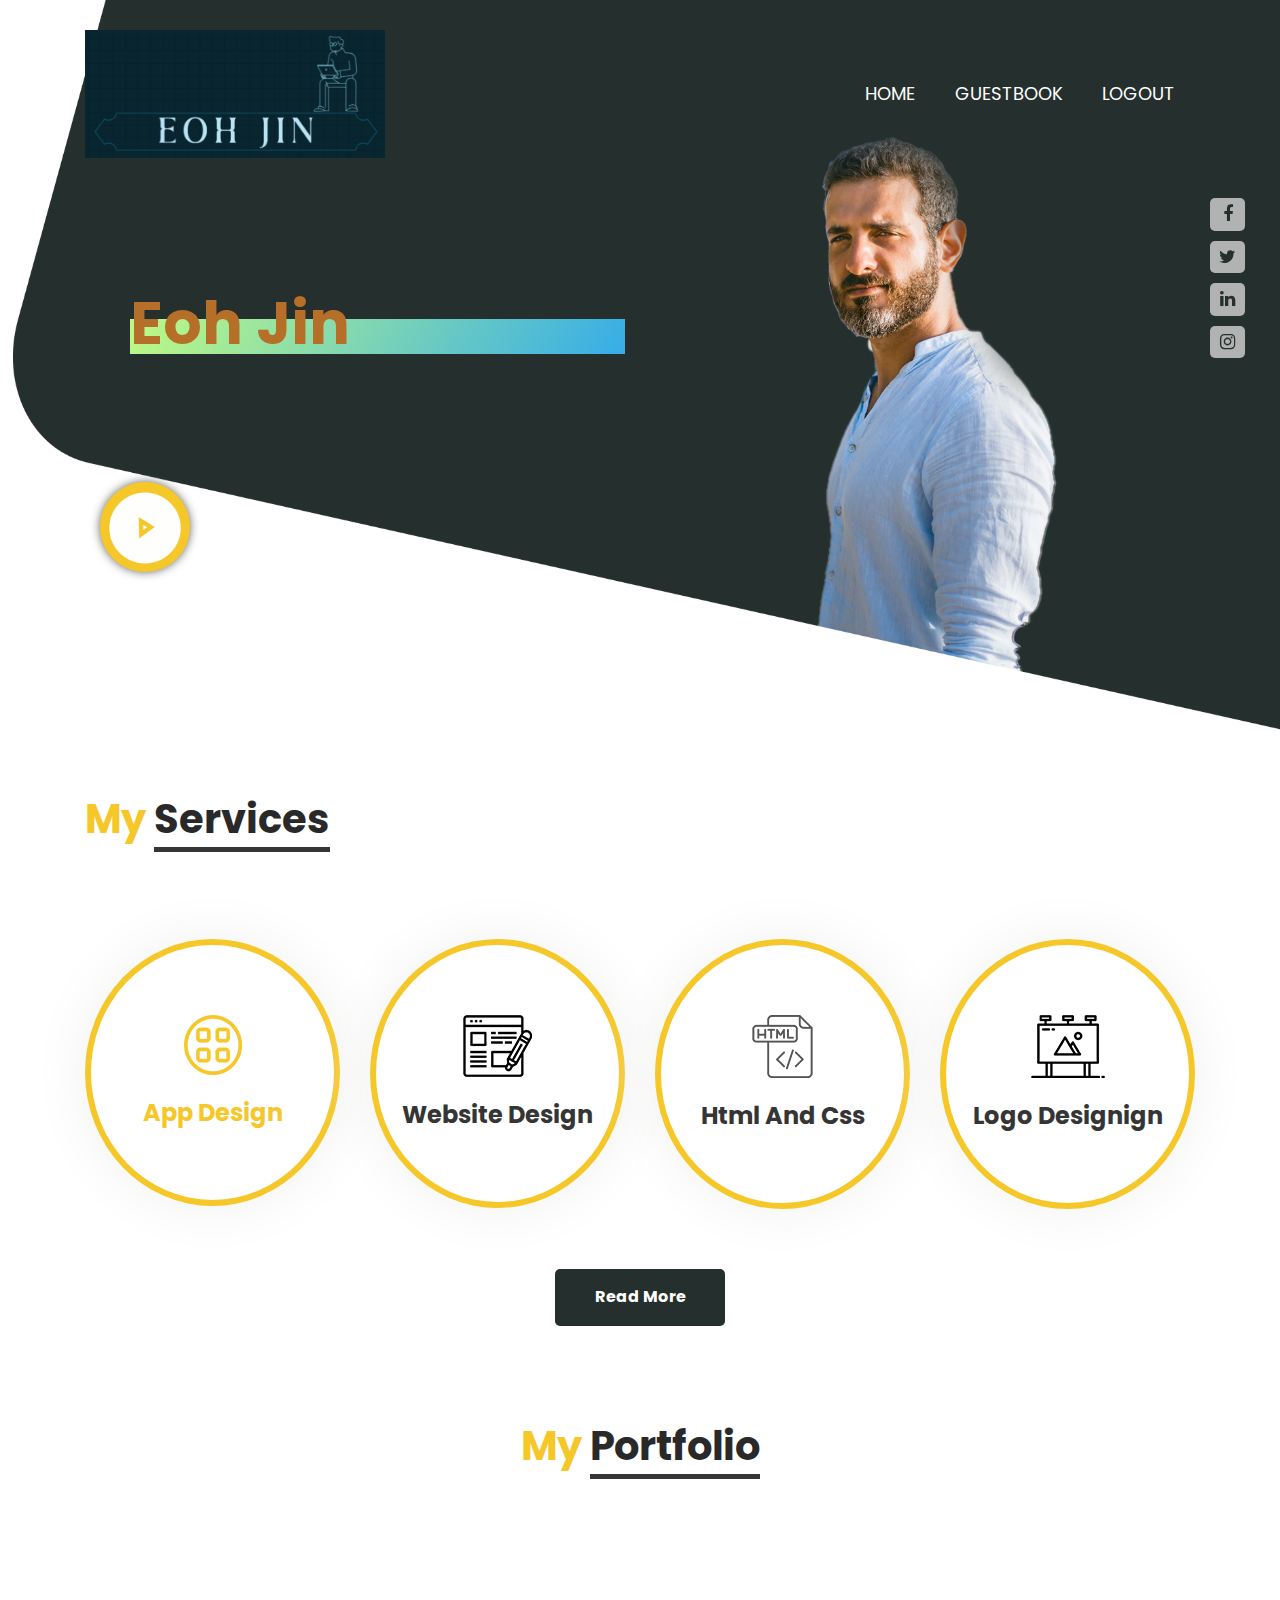
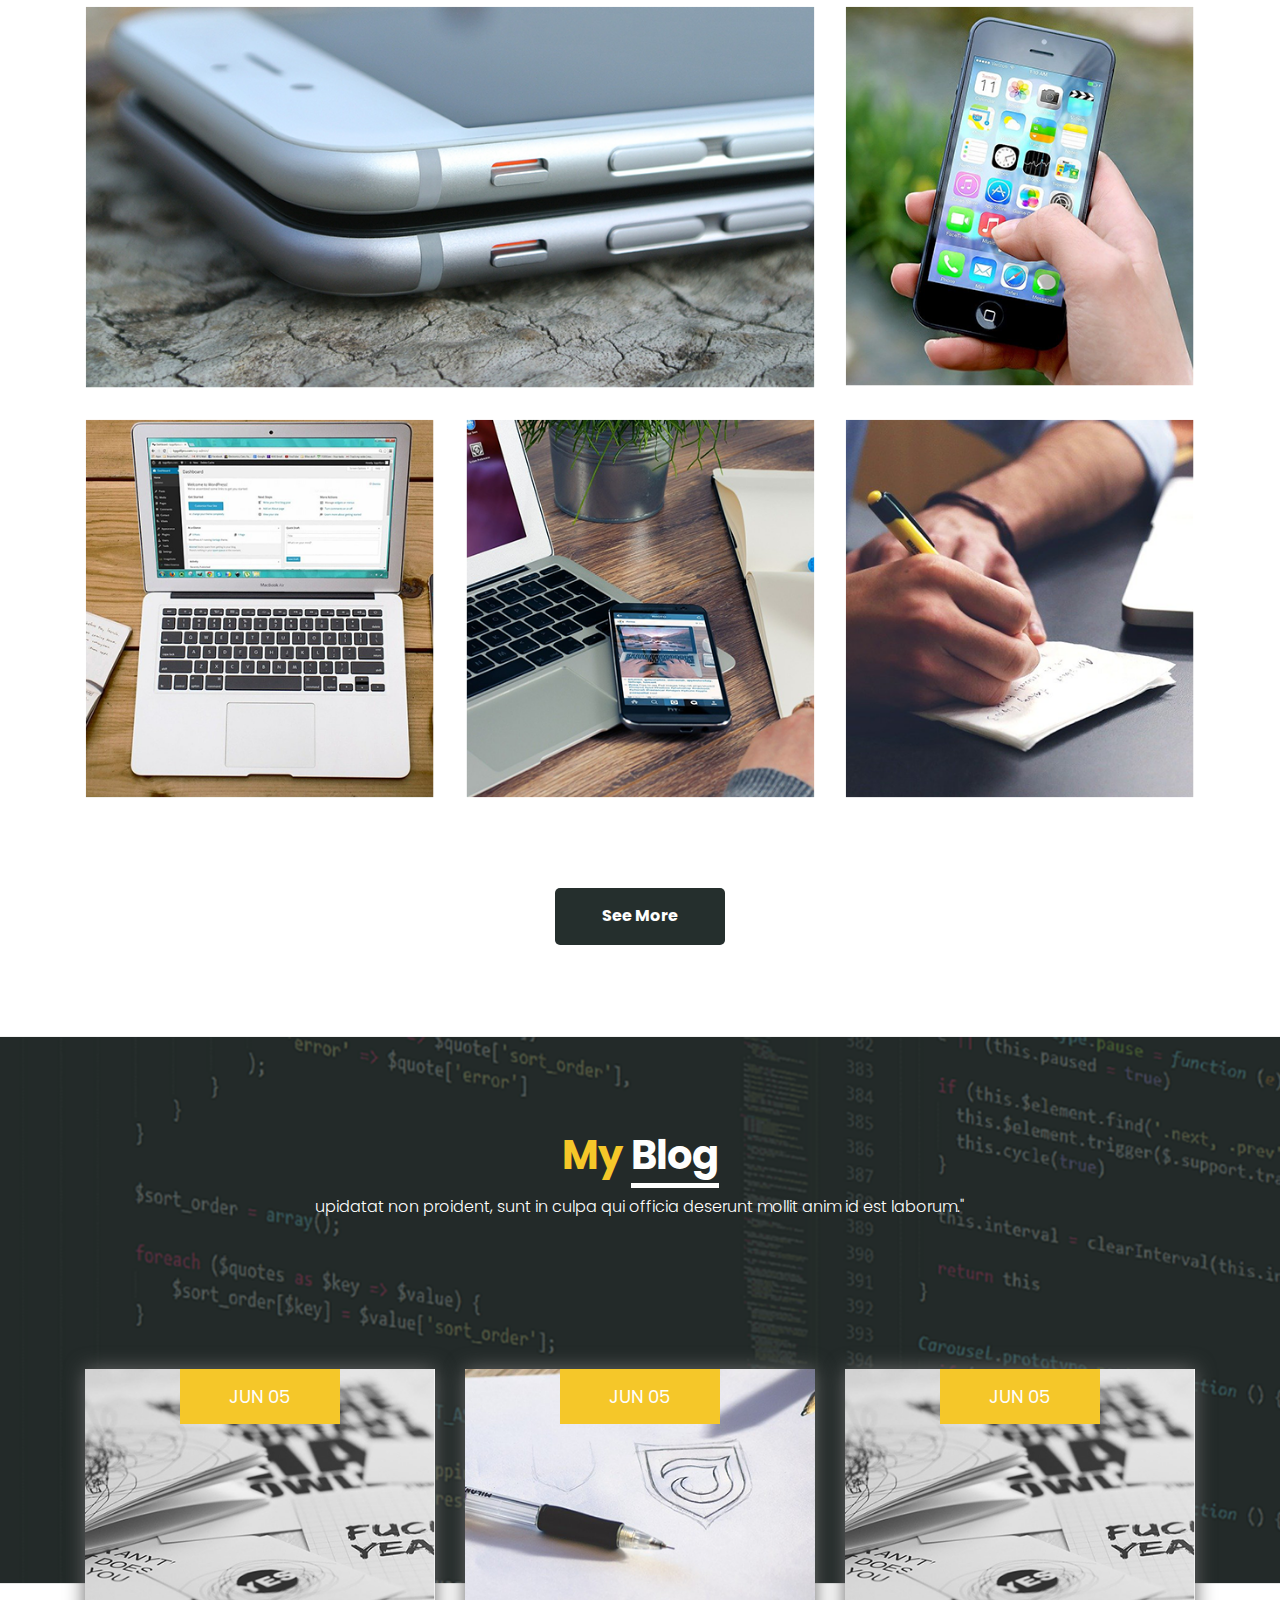
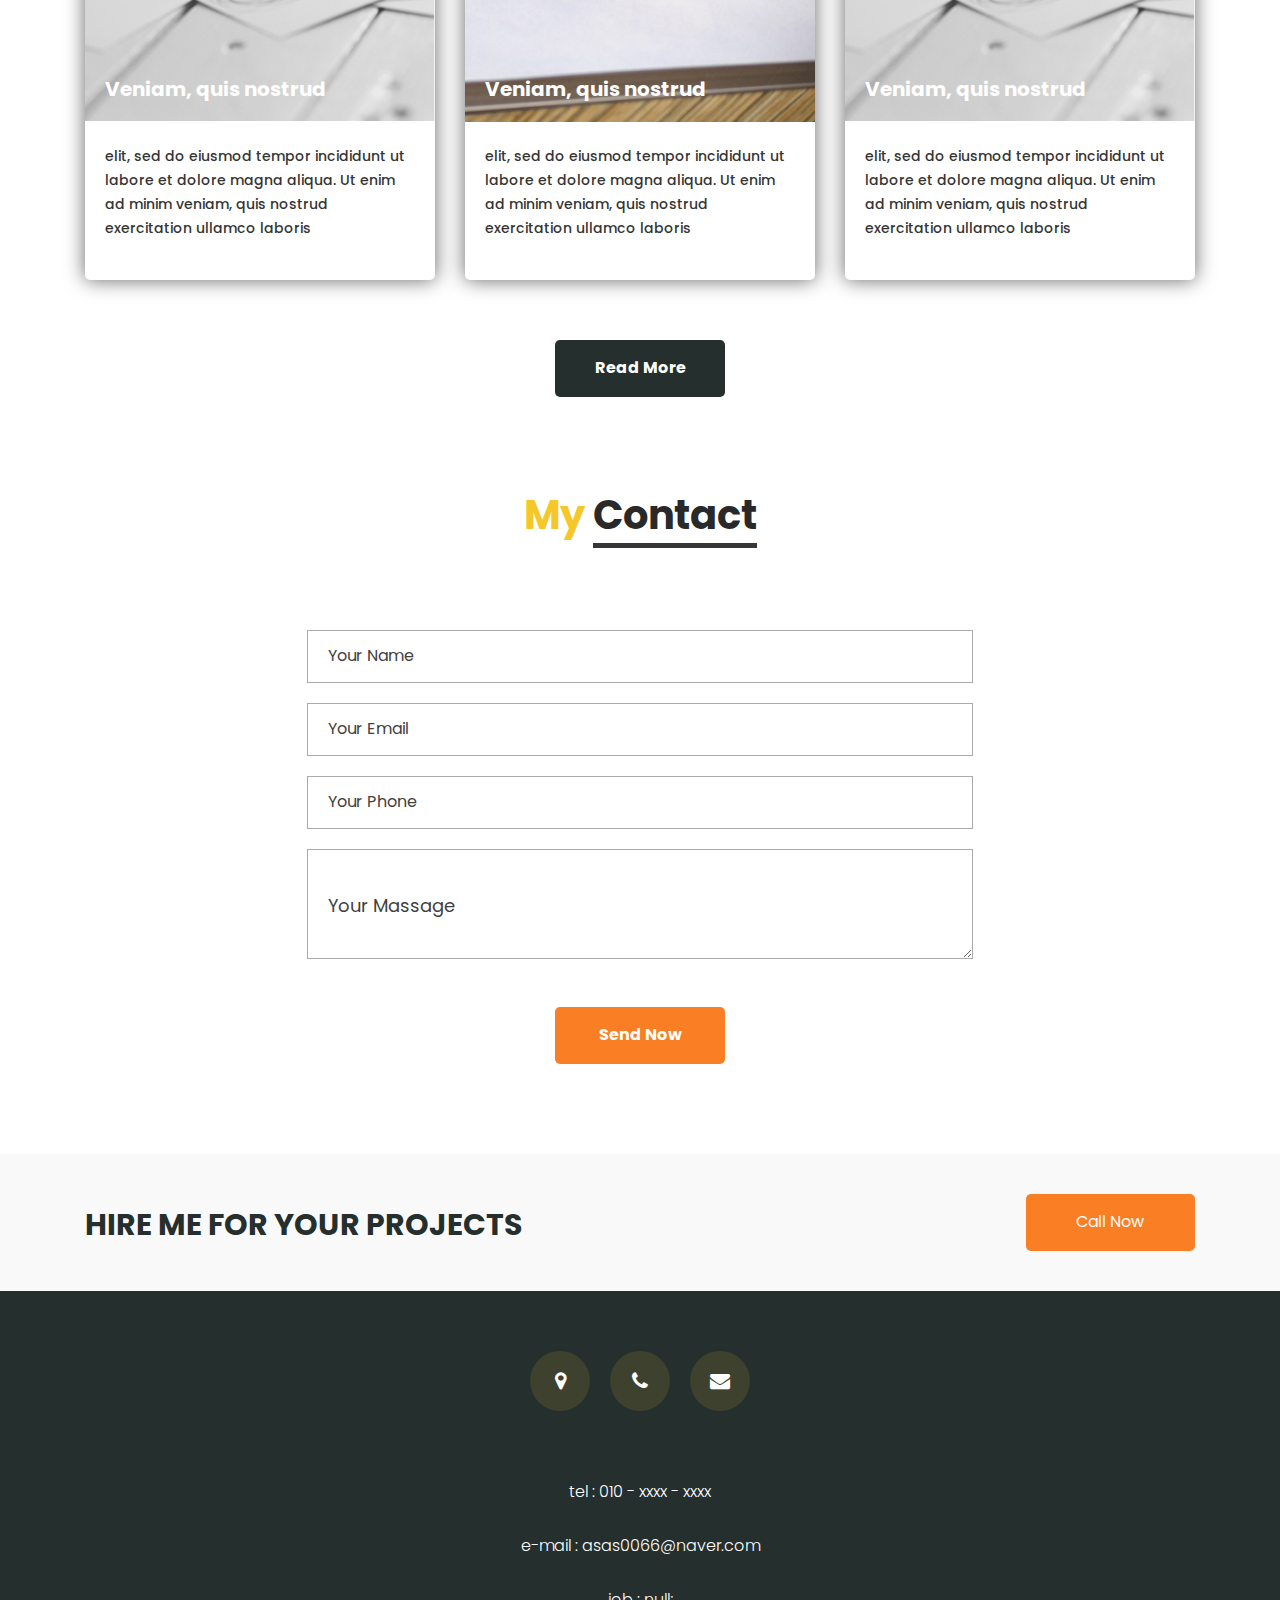
==== commit e8e60646: "250214" ====
--- a/project/index.html
+++ b/project/index.html
@@ -1,502 +1,508 @@
 <!DOCTYPE html>
 <html lang="en">
-   <head>
-      <!-- basic -->
-      <meta charset="utf-8">
-      <meta http-equiv="X-UA-Compatible" content="IE=edge">
-      <meta name="viewport" content="width=device-width, initial-scale=1">
-      <!-- mobile metas -->
-      <meta name="viewport" content="width=device-width, initial-scale=1">
-      <meta name="viewport" content="initial-scale=1, maximum-scale=1">
-      <!-- site metas -->
-      <title>EOH JIN</title>
-      <meta name="keywords" content="">
-      <meta name="description" content="">
-      <meta name="author" content="">
-      <!-- bootstrap css -->
-      <link rel="stylesheet" type="text/css" href="css/bootstrap.min.css">
-      <!-- style css -->
-      <link rel="stylesheet" type="text/css" href="css/style.css">
-      <!-- Responsive-->
-      <link rel="stylesheet" href="css/responsive.css">
-      <!-- fevicon -->
-      <link rel="icon" href="images/fevicon.png" type="image/gif">
-      <!-- Scrollbar Custom CSS -->
-      <link rel="stylesheet" href="css/jquery.mCustomScrollbar.min.css">
-      <!-- Tweaks for older IEs-->
-      <link rel="stylesheet" href="https://netdna.bootstrapcdn.com/font-awesome/4.0.3/css/font-awesome.css">
-      <!-- fonts -->
-      <link href="https://fonts.googleapis.com/css2?family=Poppins:wght@400;500;700&display=swap" rel="stylesheet">
-      <!-- font awesome css -->
-      <link rel="stylesheet" href="path/to/font-awesome/css/font-awesome.min.css">
-   </head>
-   <body>
-      <nav>
-         <ul>
-             <li><a href="login.html" id="signInBtn">Sign In</a></li>
-             <li><a href="contact.html" id="signUpBtn">Sign Up</a></li>
-             <li><a href="#" id="logoutBtn" style="display: none;">Logout</a></li>
-         </ul>
-     </nav>
-     
-      <!-- header section start -->
-      <div class="header_section">
-         <div class="container">
-            <nav class="navbar navbar-expand-lg navbar-light bg-light">
-               <div class="logo"><a href="index.html"><img src="images/logo.png"></a></div>
-               <button class="navbar-toggler" type="button" data-toggle="collapse" data-target="#navbarSupportedContent" aria-controls="navbarSupportedContent" aria-expanded="false" aria-label="Toggle navigation">
+
+<head>
+   <!-- basic -->
+   <meta charset="utf-8">
+   <meta http-equiv="X-UA-Compatible" content="IE=edge">
+   <meta name="viewport" content="width=device-width, initial-scale=1">
+   <!-- mobile metas -->
+   <meta name="viewport" content="width=device-width, initial-scale=1">
+   <meta name="viewport" content="initial-scale=1, maximum-scale=1">
+   <!-- site metas -->
+   <title>EOH JIN</title>
+   <meta name="keywords" content="">
+   <meta name="description" content="">
+   <meta name="author" content="">
+   <!-- bootstrap css -->
+   <link rel="stylesheet" type="text/css" href="css/bootstrap.min.css">
+   <!-- style css -->
+   <link rel="stylesheet" type="text/css" href="css/style.css">
+   <!-- Responsive-->
+   <link rel="stylesheet" href="css/responsive.css">
+   <!-- fevicon -->
+   <link rel="icon" href="images/fevicon.png" type="image/gif">
+   <!-- Scrollbar Custom CSS -->
+   <link rel="stylesheet" href="css/jquery.mCustomScrollbar.min.css">
+   <!-- Tweaks for older IEs-->
+   <link rel="stylesheet" href="https://netdna.bootstrapcdn.com/font-awesome/4.0.3/css/font-awesome.css">
+   <!-- fonts -->
+   <link href="https://fonts.googleapis.com/css2?family=Poppins:wght@400;500;700&display=swap" rel="stylesheet">
+   <!-- font awesome css -->
+   <link rel="stylesheet" href="path/to/font-awesome/css/font-awesome.min.css">
+</head>
+
+<body>
+   <nav>
+      <ul>
+         <!-- <li><a href="login.html" id="signInBtn">Sign In</a></li> -->
+         <!-- <li><a href="contact.html" id="signUpBtn">Sign Up</a></li> -->
+         <li><a href="#" id="logoutBtn" style="display: none;">Logout</a></li>
+      </ul>
+   </nav>
+
+   <!-- header section start -->
+   <div class="header_section">
+      <div class="container">
+         <nav class="navbar navbar-expand-lg navbar-light bg-light">
+            <div class="logo"><a href="index.html"><img src="images/logo.png"></a></div>
+            <button class="navbar-toggler" type="button" data-toggle="collapse" data-target="#navbarSupportedContent"
+               aria-controls="navbarSupportedContent" aria-expanded="false" aria-label="Toggle navigation">
                <span class="navbar-toggler-icon"></span>
-               </button>
-               <div class="collapse navbar-collapse" id="navbarSupportedContent">
-                  <ul class="navbar-nav ml-auto">
-                     <li class="nav-item">
-                        <a class="nav-link" href="index.html">Home</a>
-                     </li>
-                     <!-- <li class="nav-item">
+            </button>
+            <div class="collapse navbar-collapse" id="navbarSupportedContent">
+               <ul class="navbar-nav ml-auto">
+                  <li class="nav-item">
+                     <a class="nav-link" href="index.html">Home</a>
+                  </li>
+                  <!-- <li class="nav-item">
                         <a class="nav-link" href="portfolio.html">Profile</a>
                      </li> -->
-                     <li class="nav-item">
-                        <a class="nav-link" href="service.html">Guestbook</a>
-                     </li>
-                     <li class="nav-item">
+                  <li class="nav-item">
+                     <a class="nav-link" href="service.html">Guestbook</a>
+                  </li>
+                  <!-- <li class="nav-item">
                         <a class="nav-link" href="blog.html">Sign in</a>
                      </li>
                      <li class="nav-item">
                         <a class="nav-link" href="contact.html">Sign up</a>
-                     </li>
-                     <li class="nav-item">
-                        <a class="nav-link" href="" onclick="logout();">logout</a>
-
-
-                        <ul>
+                     </li> -->
+                  <li class="nav-item">
+                     <!-- <a class="nav-link" href="" onclick="logout();">logout</a> -->
+                     <a class="nav-link" href="javascript:void(0);" onclick="logout();">logout</a>
+
+                     <!-- <ul>
                            <li><a href="blog.html" id="signInBtn">Sign In</a></li>
                            <li><a href="contact.html" id="signUpBtn">Sign Up</a></li>
                            <li><a href="#" id="logoutBtn" style="display: none;">Logout</a></li>
-                       </ul>
-
-
-                     </li>
-                  </ul>
-               </div>
-            </nav>
-         </div>
-         <!-- banner section start -->
-         <div class="banner_section layout_padding">
-            <section class="slide-wrapper">
-               <div class="container-fluid">
-                  <div id="myCarousel" class="carousel slide" data-ride="carousel">
-                     <ol class="carousel-indicators">
-                        <li data-target="#myCarousel" data-slide-to="0" class="active"></li>
-                        <li data-target="#myCarousel" data-slide-to="1"></li>
-                        <li data-target="#myCarousel" data-slide-to="2"></li>
-                        <li data-target="#myCarousel" data-slide-to="3"></li>
-                     </ol>
-                     <div class="carousel-inner">
-                        <div class="carousel-item active">
-                           <div class="container-fluid">
-                              <div class="row">
-                                 <div class="col-md-6">
-                                    <div class="banner_taital_main">
-                                       <h1 class="banner_taital">Eoh Jin<br></h1>
-                                    </div>
-                                 </div>
-                                 <div class="col-md-6">
-                                    <div class="social_icon">
-                                       <ul>
-                                          <li><a href="#"><i class="fa fa-facebook" aria-hidden="true"></i></a></li>
-                                          <li><a href="#"><i class="fa fa-twitter" aria-hidden="true"></i></a></li>
-                                          <li><a href="#"><i class="fa fa-linkedin" aria-hidden="true"></i></a></li>
-                                          <li><a href="#"><i class="fa fa-instagram" aria-hidden="true"></i></a></li>
-                                       </ul>
-                                    </div>
-                                 </div>
-                              </div>
-                           </div>
-                        </div>
-                        <div class="carousel-item">
-                           <div class="container-fluid">
-                              <div class="row">
-                                 <div class="col-md-6">
-                                    <div class="banner_taital_main">
-                                       <h3 class="banner_text">Hello Am <br>Joy Seno</h3>
-                                       <h1 class="banner_taital">UI/UX Designer</h1>
-                                    </div>
-                                 </div>
-                                 <div class="col-md-6">
-                                    <div class="social_icon">
-                                       <ul>
-                                          <li><a href="#"><i class="fa fa-facebook" aria-hidden="true"></i></a></li>
-                                          <li><a href="#"><i class="fa fa-twitter" aria-hidden="true"></i></a></li>
-                                          <li><a href="#"><i class="fa fa-linkedin" aria-hidden="true"></i></a></li>
-                                          <li><a href="#"><i class="fa fa-instagram" aria-hidden="true"></i></a></li>
-                                       </ul>
-                                    </div>
-                                 </div>
-                              </div>
-                           </div>
-                        </div>
-                        <div class="carousel-item">
-                           <div class="container-fluid">
-                              <div class="row">
-                                 <div class="col-md-6">
-                                    <div class="banner_taital_main">
-                                       <h3 class="banner_text">Hello Am <br>Joy Seno</h3>
-                                       <h1 class="banner_taital">UI/UX Designer</h1>
-                                    </div>
-                                 </div>
-                                 <div class="col-md-6">
-                                    <div class="social_icon">
-                                       <ul>
-                                          <li><a href="#"><i class="fa fa-facebook" aria-hidden="true"></i></a></li>
-                                          <li><a href="#"><i class="fa fa-twitter" aria-hidden="true"></i></a></li>
-                                          <li><a href="#"><i class="fa fa-linkedin" aria-hidden="true"></i></a></li>
-                                          <li><a href="#"><i class="fa fa-instagram" aria-hidden="true"></i></a></li>
-                                       </ul>
-                                    </div>
-                                 </div>
-                              </div>
-                           </div>
-                        </div>
-                        <div class="carousel-item">
-                           <div class="container-fluid">
-                              <div class="row">
-                                 <div class="col-md-6">
-                                    <div class="banner_taital_main">
-                                       <h3 class="banner_text">Hello Am <br>Joy Seno</h3>
-                                       <h1 class="banner_taital">UI/UX Designer</h1>
-                                    </div>
-                                 </div>
-                                 <div class="col-md-6">
-                                    <div class="social_icon">
-                                       <ul>
-                                          <li><a href="#"><i class="fa fa-facebook" aria-hidden="true"></i></a></li>
-                                          <li><a href="#"><i class="fa fa-twitter" aria-hidden="true"></i></a></li>
-                                          <li><a href="#"><i class="fa fa-linkedin" aria-hidden="true"></i></a></li>
-                                          <li><a href="#"><i class="fa fa-instagram" aria-hidden="true"></i></a></li>
-                                       </ul>
-                                    </div>
-                                 </div>
-                              </div>
-                           </div>
-                        </div>
-                     </div>
-                  </div>
-               </div>
-            </section>
-            <div class="container">
-               <div class="video_bt">
-                  <div class="play_icon"><img src="images/play-icon.png"></div>
-               </div>
-            </div>
-         </div>
-         <!-- banner section end -->
-      </div>
-      <!-- header section end -->
-      <!-- services section start -->
-      <div class="services_section layout_padding">
+                       </ul> -->
+
+
+                  </li>
+               </ul>
+            </div>
+         </nav>
+      </div>
+      <!-- banner section start -->
+      <div class="banner_section layout_padding">
+         <section class="slide-wrapper">
+            <div class="container-fluid">
+               <div id="myCarousel" class="carousel slide" data-ride="carousel">
+                  <ol class="carousel-indicators">
+                     <li data-target="#myCarousel" data-slide-to="0" class="active"></li>
+                     <li data-target="#myCarousel" data-slide-to="1"></li>
+                     <li data-target="#myCarousel" data-slide-to="2"></li>
+                     <li data-target="#myCarousel" data-slide-to="3"></li>
+                  </ol>
+                  <div class="carousel-inner">
+                     <div class="carousel-item active">
+                        <div class="container-fluid">
+                           <div class="row">
+                              <div class="col-md-6">
+                                 <div class="banner_taital_main">
+                                    <h1 class="banner_taital">Eoh Jin<br></h1>
+                                 </div>
+                              </div>
+                              <div class="col-md-6">
+                                 <div class="social_icon">
+                                    <ul>
+                                       <li><a href="#"><i class="fa fa-facebook" aria-hidden="true"></i></a></li>
+                                       <li><a href="#"><i class="fa fa-twitter" aria-hidden="true"></i></a></li>
+                                       <li><a href="#"><i class="fa fa-linkedin" aria-hidden="true"></i></a></li>
+                                       <li><a href="#"><i class="fa fa-instagram" aria-hidden="true"></i></a></li>
+                                    </ul>
+                                 </div>
+                              </div>
+                           </div>
+                        </div>
+                     </div>
+                     <div class="carousel-item">
+                        <div class="container-fluid">
+                           <div class="row">
+                              <div class="col-md-6">
+                                 <div class="banner_taital_main">
+                                    <h3 class="banner_text">Hello Am <br>Joy Seno</h3>
+                                    <h1 class="banner_taital">UI/UX Designer</h1>
+                                 </div>
+                              </div>
+                              <div class="col-md-6">
+                                 <div class="social_icon">
+                                    <ul>
+                                       <li><a href="#"><i class="fa fa-facebook" aria-hidden="true"></i></a></li>
+                                       <li><a href="#"><i class="fa fa-twitter" aria-hidden="true"></i></a></li>
+                                       <li><a href="#"><i class="fa fa-linkedin" aria-hidden="true"></i></a></li>
+                                       <li><a href="#"><i class="fa fa-instagram" aria-hidden="true"></i></a></li>
+                                    </ul>
+                                 </div>
+                              </div>
+                           </div>
+                        </div>
+                     </div>
+                     <div class="carousel-item">
+                        <div class="container-fluid">
+                           <div class="row">
+                              <div class="col-md-6">
+                                 <div class="banner_taital_main">
+                                    <h3 class="banner_text">Hello Am <br>Joy Seno</h3>
+                                    <h1 class="banner_taital">UI/UX Designer</h1>
+                                 </div>
+                              </div>
+                              <div class="col-md-6">
+                                 <div class="social_icon">
+                                    <ul>
+                                       <li><a href="#"><i class="fa fa-facebook" aria-hidden="true"></i></a></li>
+                                       <li><a href="#"><i class="fa fa-twitter" aria-hidden="true"></i></a></li>
+                                       <li><a href="#"><i class="fa fa-linkedin" aria-hidden="true"></i></a></li>
+                                       <li><a href="#"><i class="fa fa-instagram" aria-hidden="true"></i></a></li>
+                                    </ul>
+                                 </div>
+                              </div>
+                           </div>
+                        </div>
+                     </div>
+                     <div class="carousel-item">
+                        <div class="container-fluid">
+                           <div class="row">
+                              <div class="col-md-6">
+                                 <div class="banner_taital_main">
+                                    <h3 class="banner_text">Hello Am <br>Joy Seno</h3>
+                                    <h1 class="banner_taital">UI/UX Designer</h1>
+                                 </div>
+                              </div>
+                              <div class="col-md-6">
+                                 <div class="social_icon">
+                                    <ul>
+                                       <li><a href="#"><i class="fa fa-facebook" aria-hidden="true"></i></a></li>
+                                       <li><a href="#"><i class="fa fa-twitter" aria-hidden="true"></i></a></li>
+                                       <li><a href="#"><i class="fa fa-linkedin" aria-hidden="true"></i></a></li>
+                                       <li><a href="#"><i class="fa fa-instagram" aria-hidden="true"></i></a></li>
+                                    </ul>
+                                 </div>
+                              </div>
+                           </div>
+                        </div>
+                     </div>
+                  </div>
+               </div>
+            </div>
+         </section>
+         <div class="container">
+            <div class="video_bt">
+               <div class="play_icon"><img src="images/play-icon.png"></div>
+            </div>
+         </div>
+      </div>
+      <!-- banner section end -->
+   </div>
+   <!-- header section end -->
+   <!-- services section start -->
+   <div class="services_section layout_padding">
+      <div class="container">
+         <div class="row">
+            <div class="col-sm-12">
+               <h1 class="services_taital">My <span class="portfolio_taital_1">Services</span></h1>
+            </div>
+         </div>
+      </div>
+      <div class="container">
+         <div class="services_section_2">
+            <div class="row">
+               <div class="col-lg-3 col-sm-6">
+                  <div class="box_main ">
+                     <div class="app_icon"><img src="images/icon-1.png"></div>
+                     <div class="app_icon_1"><img src="images/icon-1.png"></div>
+                     <h4 class="services_text active">App Design</h4>
+                  </div>
+               </div>
+               <div class="col-lg-3 col-sm-6">
+                  <div class="box_main ">
+                     <div class="app_icon"><img src="images/icon-2.png"></div>
+                     <div class="app_icon_1"><img src="images/icon-6.png"></div>
+                     <h4 class="services_text">Website Design</h4>
+                  </div>
+               </div>
+               <div class="col-lg-3 col-sm-6">
+                  <div class="box_main ">
+                     <div class="app_icon"><img src="images/icon-3.png"></div>
+                     <div class="app_icon_1"><img src="images/icon-7.png"></div>
+                     <h4 class="services_text">Html And Css</h4>
+                  </div>
+               </div>
+               <div class="col-lg-3 col-sm-6">
+                  <div class="box_main ">
+                     <div class="app_icon"><img src="images/icon-4.png"></div>
+                     <div class="app_icon_1"><img src="images/icon-8.png"></div>
+                     <h4 class="services_text">Logo Designign</h4>
+                  </div>
+               </div>
+            </div>
+            <div class="readmore_bt"><a href="#">Read More</a></div>
+         </div>
+      </div>
+   </div>
+   <!-- services section end -->
+   <!-- portfolio section start -->
+   <div class="portfolio_section layout_padding">
+      <div class="container">
+         <div class="row">
+            <div class="col-sm-12">
+               <h1 class="portfolio_taital">My <span class="portfolio_taital_1">Portfolio</span></h1>
+            </div>
+         </div>
+         <div class="portfolio_section">
+            <div class="portfolio_section_2">
+               <div class="row">
+                  <div class="col-md-8">
+                     <div class="container_main">
+                        <img src="images/img-1.png" alt="" class="image">
+                        <div class="overlay">
+                           <div class="text">
+                              <div class="btn_main">
+                                 <div class="buy_bt"><a href="#">See More</a></div>
+                              </div>
+                           </div>
+                        </div>
+                     </div>
+                  </div>
+                  <div class="col-md-4">
+                     <div class="container_main">
+                        <img src="images/img-2.png" alt="" class="image">
+                        <div class="overlay">
+                           <div class="text">
+                              <div class="btn_main">
+                                 <div class="buy_bt"><a href="#">See More</a></div>
+                              </div>
+                           </div>
+                        </div>
+                     </div>
+                  </div>
+               </div>
+            </div>
+            <div class="portfolio_section_2">
+               <div class="row">
+                  <div class="col-md-4">
+                     <div class="container_main">
+                        <img src="images/img-3.png" alt="" class="image">
+                        <div class="overlay">
+                           <div class="text">
+                              <div class="btn_main">
+                                 <div class="buy_bt"><a href="#">See More</a></div>
+                              </div>
+                           </div>
+                        </div>
+                     </div>
+                  </div>
+                  <div class="col-md-4">
+                     <div class="container_main">
+                        <img src="images/img-4.png" alt="" class="image">
+                        <div class="overlay">
+                           <div class="text">
+                              <div class="btn_main">
+                                 <div class="buy_bt"><a href="#">See More</a></div>
+                              </div>
+                           </div>
+                        </div>
+                     </div>
+                  </div>
+                  <div class="col-md-4">
+                     <div class="container_main">
+                        <img src="images/img-5.png" alt="" class="image">
+                        <div class="overlay">
+                           <div class="text">
+                              <div class="btn_main">
+                                 <div class="buy_bt"><a href="#">See More</a></div>
+                              </div>
+                           </div>
+                        </div>
+                     </div>
+                  </div>
+               </div>
+            </div>
+         </div>
+         <div class="seemore_bt"><a href="#">See More</a></div>
+      </div>
+   </div>
+   <!-- portfolio section end -->
+   <!-- blog section start -->
+   <div class="blog_section layout_padding">
+      <div class="container">
+         <div class="row">
+            <div class="col-sm-12">
+               <h1 class="blog_taital">My <span class="blog_taital_1">Blog</span></h1>
+               <p class="blog_text">upidatat non proident, sunt in culpa qui officia deserunt mollit anim id est
+                  laborum."</p>
+            </div>
+         </div>
+      </div>
+      <div class="blog_section_2">
          <div class="container">
             <div class="row">
-               <div class="col-sm-12">
-                  <h1 class="services_taital">My <span class="portfolio_taital_1">Services</span></h1>
-               </div>
-            </div>
-         </div>
-         <div class="container">
-            <div class="services_section_2">
-               <div class="row">
-                  <div class="col-lg-3 col-sm-6">
-                     <div class="box_main ">
-                        <div class="app_icon"><img src="images/icon-1.png"></div>
-                        <div class="app_icon_1"><img src="images/icon-1.png"></div>
-                        <h4 class="services_text active">App Design</h4>
-                     </div>
-                  </div>
-                  <div class="col-lg-3 col-sm-6">
-                     <div class="box_main ">
-                        <div class="app_icon"><img src="images/icon-2.png"></div>
-                        <div class="app_icon_1"><img src="images/icon-6.png"></div>
-                        <h4 class="services_text">Website Design</h4>
-                     </div>
-                  </div>
-                  <div class="col-lg-3 col-sm-6">
-                     <div class="box_main ">
-                        <div class="app_icon"><img src="images/icon-3.png"></div>
-                        <div class="app_icon_1"><img src="images/icon-7.png"></div>
-                        <h4 class="services_text">Html And Css</h4>
-                     </div>
-                  </div>
-                  <div class="col-lg-3 col-sm-6">
-                     <div class="box_main ">
-                        <div class="app_icon"><img src="images/icon-4.png"></div>
-                        <div class="app_icon_1"><img src="images/icon-8.png"></div>
-                        <h4 class="services_text">Logo Designign</h4>
-                     </div>
-                  </div>
-               </div>
-               <div class="readmore_bt"><a href="#">Read More</a></div>
-            </div>
-         </div>
-      </div>
-      <!-- services section end -->
-      <!-- portfolio section start -->
-      <div class="portfolio_section layout_padding">
-         <div class="container">
-            <div class="row">
-               <div class="col-sm-12">
-                  <h1 class="portfolio_taital">My <span class="portfolio_taital_1">Portfolio</span></h1>
-               </div>
-            </div>
-            <div class="portfolio_section">
-               <div class="portfolio_section_2">
-                  <div class="row">
-                     <div class="col-md-8">
-                        <div class="container_main">
-                           <img src="images/img-1.png" alt="" class="image">
-                           <div class="overlay">
-                              <div class="text">
-                                 <div class="btn_main">
-                                    <div class="buy_bt"><a href="#">See More</a></div>
-                                 </div>
-                              </div>
-                           </div>
-                        </div>
-                     </div>
-                     <div class="col-md-4">
-                        <div class="container_main">
-                           <img src="images/img-2.png" alt="" class="image">
-                           <div class="overlay">
-                              <div class="text">
-                                 <div class="btn_main">
-                                    <div class="buy_bt"><a href="#">See More</a></div>
-                                 </div>
-                              </div>
-                           </div>
-                        </div>
-                     </div>
-                  </div>
-               </div>
-               <div class="portfolio_section_2">
-                  <div class="row">
-                     <div class="col-md-4">
-                        <div class="container_main">
-                           <img src="images/img-3.png" alt="" class="image">
-                           <div class="overlay">
-                              <div class="text">
-                                 <div class="btn_main">
-                                    <div class="buy_bt"><a href="#">See More</a></div>
-                                 </div>
-                              </div>
-                           </div>
-                        </div>
-                     </div>
-                     <div class="col-md-4">
-                        <div class="container_main">
-                           <img src="images/img-4.png" alt="" class="image">
-                           <div class="overlay">
-                              <div class="text">
-                                 <div class="btn_main">
-                                    <div class="buy_bt"><a href="#">See More</a></div>
-                                 </div>
-                              </div>
-                           </div>
-                        </div>
-                     </div>
-                     <div class="col-md-4">
-                        <div class="container_main">
-                           <img src="images/img-5.png" alt="" class="image">
-                           <div class="overlay">
-                              <div class="text">
-                                 <div class="btn_main">
-                                    <div class="buy_bt"><a href="#">See More</a></div>
-                                 </div>
-                              </div>
-                           </div>
-                        </div>
-                     </div>
-                  </div>
-               </div>
-            </div>
-            <div class="seemore_bt"><a href="#">See More</a></div>
-         </div>
-      </div>
-      <!-- portfolio section end -->
-      <!-- blog section start -->
-      <div class="blog_section layout_padding">
-         <div class="container">
-            <div class="row">
-               <div class="col-sm-12">
-                  <h1 class="blog_taital">My <span class="blog_taital_1">Blog</span></h1>
-                  <p class="blog_text">upidatat non proident, sunt in culpa qui officia deserunt mollit anim id est laborum."</p>
-               </div>
-            </div>
-         </div>
-         <div class="blog_section_2">
-            <div class="container">
-               <div class="row">
-                  <div class="col-md-4">
-                     <div class="blog_box">
+               <div class="col-md-4">
+                  <div class="blog_box">
+                     <div class="blog_img">
+                        <h4 class="date_text">Jun 05</h4>
+                        <h4 class="prep_text">Veniam, quis nostrud </h4>
+                     </div>
+                     <p class="lorem_text">elit, sed do eiusmod tempor incididunt ut labore et dolore magna aliqua. Ut
+                        enim ad minim veniam, quis nostrud exercitation ullamco laboris</p>
+                  </div>
+               </div>
+               <div class="col-md-4">
+                  <div class="blog_box">
+                     <div class="blog_img_2">
+                        <h4 class="date_text">Jun 05</h4>
+                        <h4 class="prep_text">Veniam, quis nostrud </h4>
+                     </div>
+                     <p class="lorem_text">elit, sed do eiusmod tempor incididunt ut labore et dolore magna aliqua. Ut
+                        enim ad minim veniam, quis nostrud exercitation ullamco laboris</p>
+                  </div>
+               </div>
+               <div class="col-md-4">
+                  <div class="blog_box">
+                     <div class="blog_box_3">
                         <div class="blog_img">
                            <h4 class="date_text">Jun 05</h4>
                            <h4 class="prep_text">Veniam, quis nostrud </h4>
                         </div>
-                        <p class="lorem_text">elit, sed do eiusmod tempor incididunt ut labore et dolore magna aliqua. Ut enim ad minim veniam, quis nostrud exercitation ullamco laboris</p>
-                     </div>
-                  </div>
-                  <div class="col-md-4">
-                     <div class="blog_box">
-                        <div class="blog_img_2">
-                           <h4 class="date_text">Jun 05</h4>
-                           <h4 class="prep_text">Veniam, quis nostrud </h4>
-                        </div>
-                        <p class="lorem_text">elit, sed do eiusmod tempor incididunt ut labore et dolore magna aliqua. Ut enim ad minim veniam, quis nostrud exercitation ullamco laboris</p>
-                     </div>
-                  </div>
-                  <div class="col-md-4">
-                     <div class="blog_box">
-                        <div class="blog_box_3">
-                           <div class="blog_img">
-                              <h4 class="date_text">Jun 05</h4>
-                              <h4 class="prep_text">Veniam, quis nostrud </h4>
-                           </div>
-                           <p class="lorem_text">elit, sed do eiusmod tempor incididunt ut labore et dolore magna aliqua. Ut enim ad minim veniam, quis nostrud exercitation ullamco laboris</p>
-                        </div>
-                     </div>
-                  </div>
-               </div>
-               <div class="readmore_bt_1"><a href="#">Read More</a></div>
-            </div>
-         </div>
-      </div>
-      <!-- blog section end -->
-      <!-- contact section start -->
-      <div class="contact_section layout_padding">
-         <div class="container">
+                        <p class="lorem_text">elit, sed do eiusmod tempor incididunt ut labore et dolore magna aliqua.
+                           Ut enim ad minim veniam, quis nostrud exercitation ullamco laboris</p>
+                     </div>
+                  </div>
+               </div>
+            </div>
+            <div class="readmore_bt_1"><a href="#">Read More</a></div>
+         </div>
+      </div>
+   </div>
+   <!-- blog section end -->
+   <!-- contact section start -->
+   <div class="contact_section layout_padding">
+      <div class="container">
+         <div class="row">
+            <div class="col-sm-12">
+               <h1 class="contact_taital">My <span class="contact_taital_1">Contact</span></h1>
+            </div>
+         </div>
+         <div class="contact_section_2">
             <div class="row">
-               <div class="col-sm-12">
-                  <h1 class="contact_taital">My <span class="contact_taital_1">Contact</span></h1>
-               </div>
-            </div>
-            <div class="contact_section_2">
-               <div class="row">
-                  <div class="col-md-12">
-                     <div class="mail_section_1">
-                        <input type="text" class="mail_text" placeholder="Your Name" name="Your Name">
-                        <input type="text" class="mail_text" placeholder="Your Email" name="Your Email">
-                        <input type="text" class="mail_text" placeholder="Your Phone" name="Your Phone">
-                        <textarea class="massage-bt" placeholder="Your Massage" rows="5" id="comment" name="Your Massage"></textarea>
-                        <div class="send_bt"><a href="#">Send Now</a></div>
-                     </div>
-                  </div>
-               </div>
-            </div>
-         </div>
-      </div>
-      <!-- contact section end -->
-      <!-- project box section start -->
-      <div class="project_box">
-         <div class="container">
-            <div class="project_main">
-               <h1 class="hire_text">Hire me for your projects</h1>
-               <div class="callnow_bt"><a href="#">Call Now</a></div>
-            </div>
-         </div>
-      </div>
-      <!-- project box section end -->
-      <!-- footer section start -->
-      <div class="footer_section">
-         <div class="container">
-            <div class="location_text">
-               <ul>
-                  <li>
-                     <a href="#"><i class="fa fa-map-marker" aria-hidden="true"></i></a>
-                  </li>
-                  <li>
-                     <a href="#"><i class="fa fa-phone" aria-hidden="true"></i></a>
-                  </li>
-                  <li>
-                     <a href="#"><i class="fa fa-envelope" aria-hidden="true"></i></a>
-                  </li>
-               </ul>
-            </div>
-         </div>
-      </div>
-      <!-- footer section end -->
-      <!-- copyright section start -->
-      <div class="copyright_section">
-         <div class="container">
-            <p class="copyright_text">tel : 010 - xxxx - xxxx</p>
-            <p class="copyright_text">e-mail : asas0066@naver.com</p>
-            <p class="copyright_text">job : null;</p>
-         </div>
-      </div>
-      <!-- copyright section end -->
-      <!-- Javascript files-->
-      <script src="js/jquery.min.js"></script>
-      <script src="js/popper.min.js"></script>
-      <script src="js/bootstrap.bundle.min.js"></script>
-      <script src="js/jquery-3.0.0.min.js"></script>
-      <script src="js/plugin.js"></script>
-      <!-- sidebar -->
-      <script src="js/jquery.mCustomScrollbar.concat.min.js"></script>
-      <script src="js/custom.js"></script>
-      <script>
-         $('#myCarousel').carousel({
-            interval: false
+               <div class="col-md-12">
+                  <div class="mail_section_1">
+                     <input type="text" class="mail_text" placeholder="Your Name" name="Your Name">
+                     <input type="text" class="mail_text" placeholder="Your Email" name="Your Email">
+                     <input type="text" class="mail_text" placeholder="Your Phone" name="Your Phone">
+                     <textarea class="massage-bt" placeholder="Your Massage" rows="5" id="comment"
+                        name="Your Massage"></textarea>
+                     <div class="send_bt"><a href="#">Send Now</a></div>
+                  </div>
+               </div>
+            </div>
+         </div>
+      </div>
+   </div>
+   <!-- contact section end -->
+   <!-- project box section start -->
+   <div class="project_box">
+      <div class="container">
+         <div class="project_main">
+            <h1 class="hire_text">Hire me for your projects</h1>
+            <div class="callnow_bt"><a href="#">Call Now</a></div>
+         </div>
+      </div>
+   </div>
+   <!-- project box section end -->
+   <!-- footer section start -->
+   <div class="footer_section">
+      <div class="container">
+         <div class="location_text">
+            <ul>
+               <li>
+                  <a href="#"><i class="fa fa-map-marker" aria-hidden="true"></i></a>
+               </li>
+               <li>
+                  <a href="#"><i class="fa fa-phone" aria-hidden="true"></i></a>
+               </li>
+               <li>
+                  <a href="#"><i class="fa fa-envelope" aria-hidden="true"></i></a>
+               </li>
+            </ul>
+         </div>
+      </div>
+   </div>
+   <!-- footer section end -->
+   <!-- copyright section start -->
+   <div class="copyright_section">
+      <div class="container">
+         <p class="copyright_text">tel : 010 - xxxx - xxxx</p>
+         <p class="copyright_text">e-mail : asas0066@naver.com</p>
+         <p class="copyright_text">job : null;</p>
+      </div>
+   </div>
+   <!-- copyright section end -->
+   <!-- Javascript files-->
+   <script src="js/jquery.min.js"></script>
+   <script src="js/popper.min.js"></script>
+   <script src="js/bootstrap.bundle.min.js"></script>
+   <script src="js/jquery-3.0.0.min.js"></script>
+   <script src="js/plugin.js"></script>
+   <!-- sidebar -->
+   <script src="js/jquery.mCustomScrollbar.concat.min.js"></script>
+   <script src="js/custom.js"></script>
+   <script>
+      $('#myCarousel').carousel({
+         interval: false
+      });
+
+      //scroll slides on swipe for touch enabled devices
+
+      $("#myCarousel").on("touchstart", function (event) {
+
+         var yClick = event.originalEvent.touches[0].pageY;
+         $(this).one("touchmove", function (event) {
+
+            var yMove = event.originalEvent.touches[0].pageY;
+            if (Math.floor(yClick - yMove) > 1) {
+               $(".carousel").carousel('next');
+            } else if (Math.floor(yClick - yMove) < -1) {
+               $(".carousel").carousel('prev');
+            }
          });
-         
-         //scroll slides on swipe for touch enabled devices
-         
-         $("#myCarousel").on("touchstart", function(event){
-         
-            var yClick = event.originalEvent.touches[0].pageY;
-            $(this).one("touchmove", function(event){
-         
-                var yMove = event.originalEvent.touches[0].pageY;
-                if( Math.floor(yClick - yMove) > 1 ){
-                    $(".carousel").carousel('next');
-                }
-                else if( Math.floor(yClick - yMove) < -1 ){
-                    $(".carousel").carousel('prev');
-                }
-            });
-            $(".carousel").on("touchend", function(){
-                $(this).off("touchmove");
-            });
+         $(".carousel").on("touchend", function () {
+            $(this).off("touchmove");
          });
-
-         document.addEventListener("DOMContentLoaded", function () {
-    const signInBtn = document.getElementById("signInBtn");
-    const signUpBtn = document.getElementById("signUpBtn");
-    const logoutBtn = document.getElementById("logoutBtn");
-
-    // 로그인 상태 확인 (예: localStorage에 userId가 저장되어 있으면 로그인 상태)
-    const isLoggedIn = localStorage.getItem("userId");
-
-    if (isLoggedIn) {
-        signInBtn.style.display = "none";
-        signUpBtn.style.display = "none";
-        logoutBtn.style.display = "block";
-    } else {
-        signInBtn.style.display = "block";
-        signUpBtn.style.display = "block";
-        logoutBtn.style.display = "none";
-    }
-
-    // 로그아웃 버튼 클릭 시 로그아웃 처리
-    logoutBtn.addEventListener("click", function () {
-        localStorage.removeItem("userId"); // 로그인 정보 삭제
-        alert("로그아웃 되었습니다.");
-        location.reload(); // 페이지 새로고침
-    });
-});
-
-         // function logout() {
-         //    localStorage.removeItem('sign');
-         //    alert('로그아웃 되었습니다.');
-         //    if(JSON.parse(localStorage.getItem('sign'))) {
-         //       console.log('ddd');
-         //    }
-         // }
-      </script>
-   </body>
+      });
+
+      //       document.addEventListener("DOMContentLoaded", function () {
+      //  const signInBtn = document.getElementById("signInBtn");
+      //  const signUpBtn = document.getElementById("signUpBtn");
+      //  const logoutBtn = document.getElementById("logoutBtn");
+
+      // 로그인 상태 확인 (예: localStorage에 userId가 저장되어 있으면 로그인 상태)
+      //     const isLoggedIn = localStorage.getItem("userId");
+
+      //     if (isLoggedIn) {
+      //         signInBtn.style.display = "none";
+      //         signUpBtn.style.display = "none";
+      //         logoutBtn.style.display = "block";
+      //     } else {
+      //         signInBtn.style.display = "block";
+      //         signUpBtn.style.display = "block";
+      //         logoutBtn.style.display = "none";
+      //     }
+
+      //     // 로그아웃 버튼 클릭 시 로그아웃 처리
+      //     logoutBtn.addEventListener("click", function () {
+      //         localStorage.removeItem("userId"); // 로그인 정보 삭제
+      //         alert("로그아웃 되었습니다.");
+      //         location.reload(); // 페이지 새로고침
+      //     });
+      // });
+
+      function logout() {
+         // localStorage.removeItem('sign');
+         alert('로그아웃 되었습니다.');
+         window.location.href = "blog.html"
+      }
+   </script>
+</body>
+
 </html>